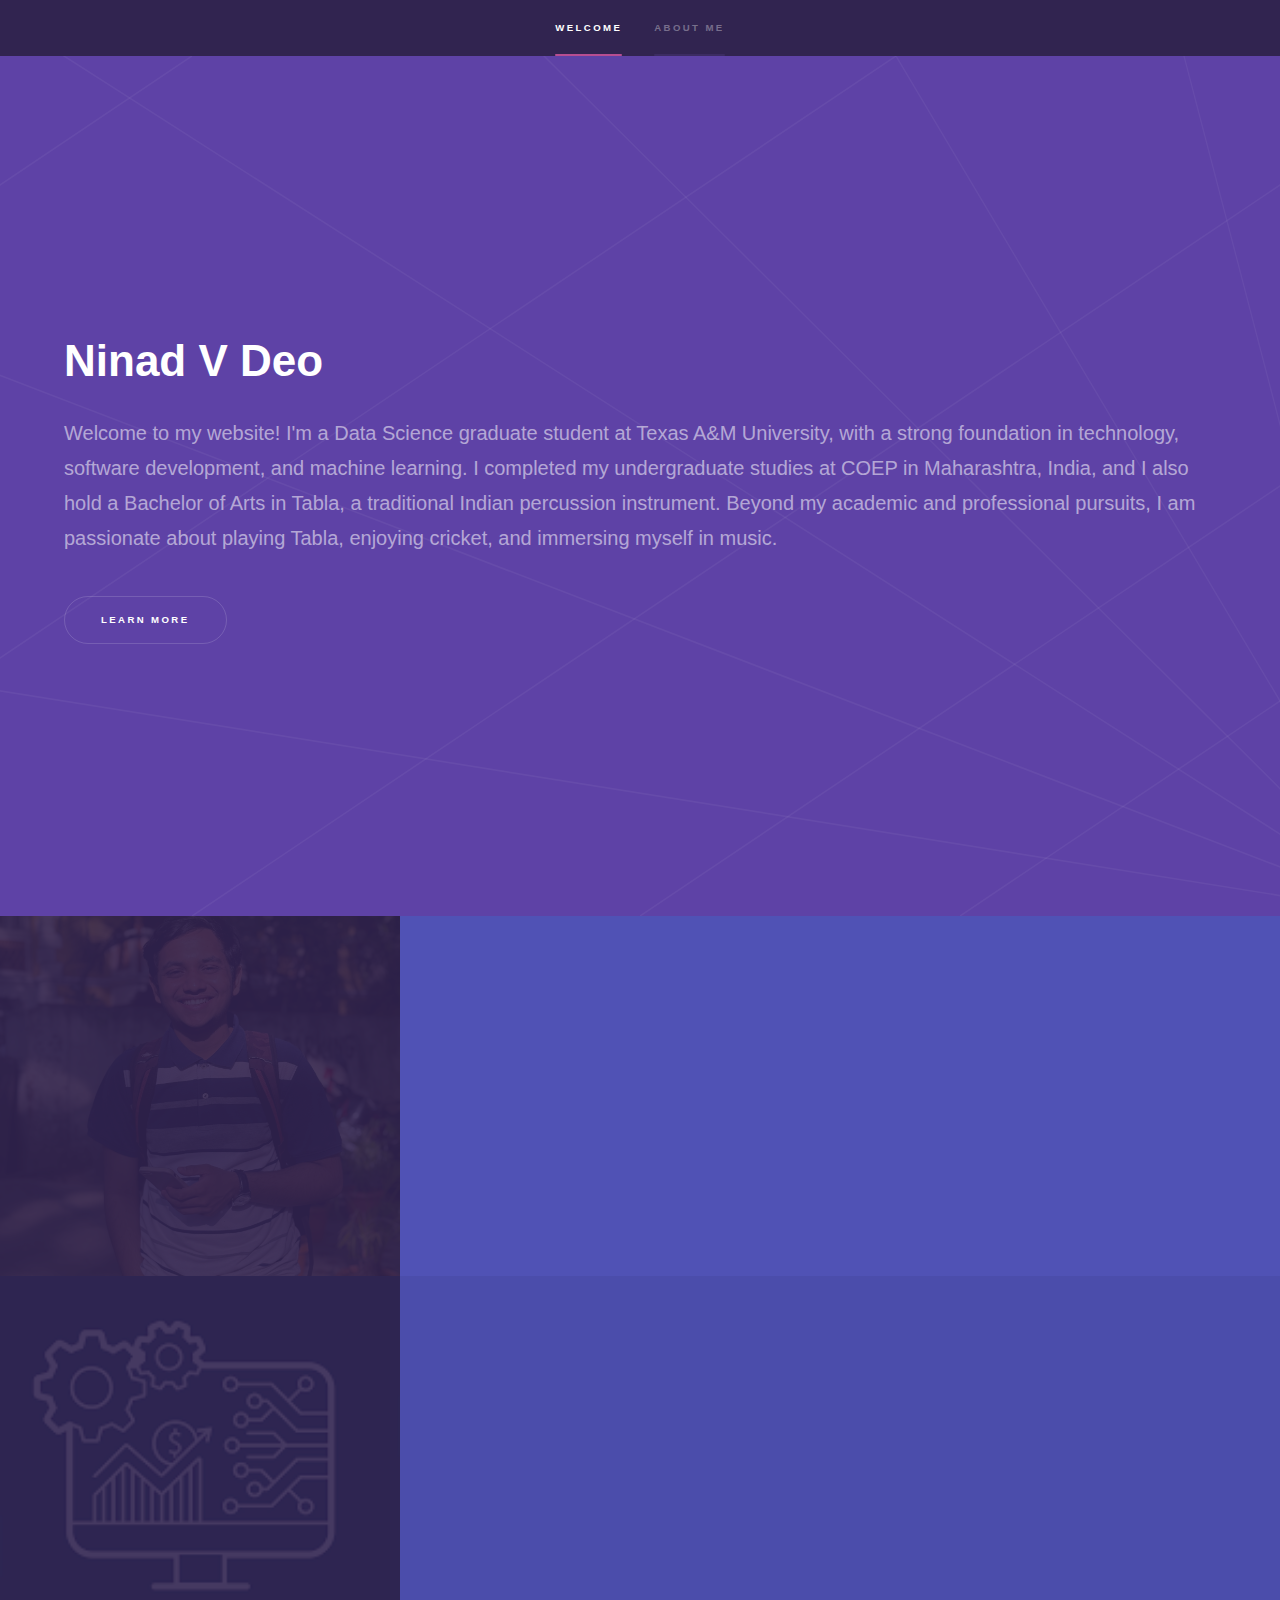
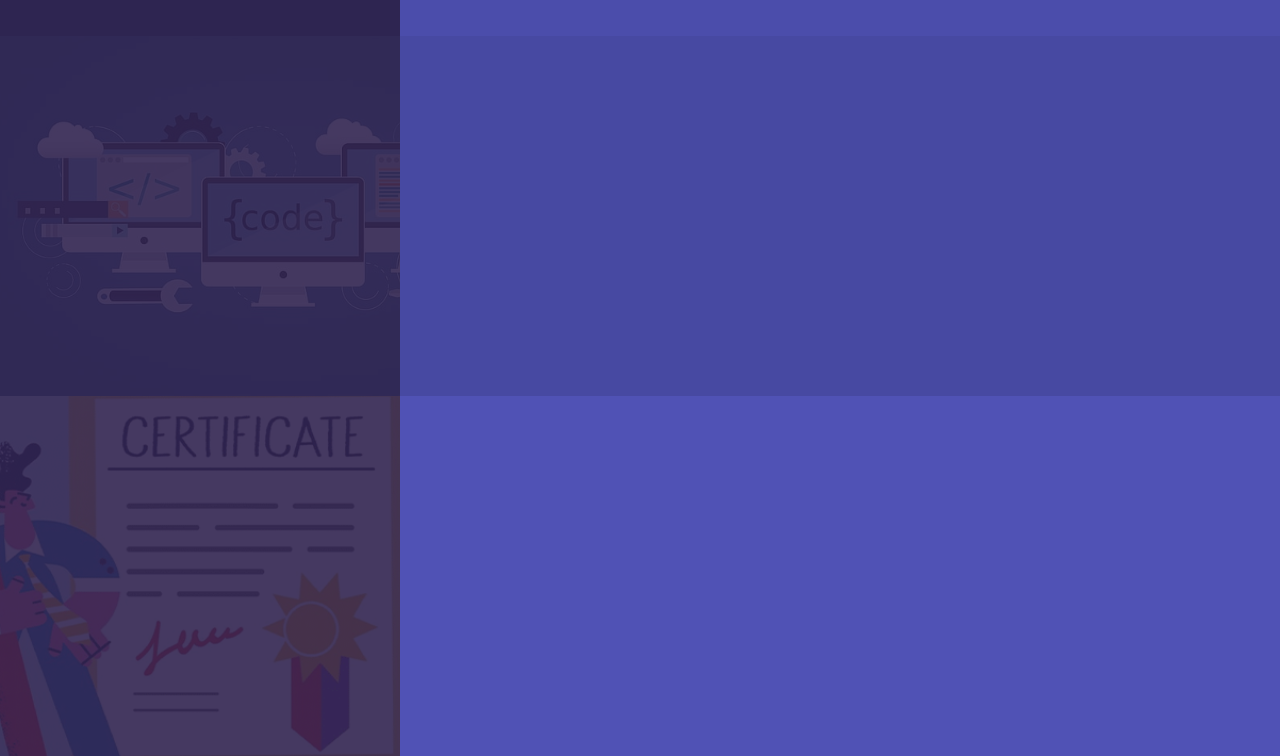
==== index.html @ efd8ceeb "Website Hosting" ====
<!DOCTYPE HTML>
<!--
	Hyperspace by HTML5 UP
	html5up.net | @ajlkn
	Free for personal and commercial use under the CCA 3.0 license (html5up.net/license)
-->
<html>
	<head>
		<title>Ninad Vighnahari Deo</title>
		<meta charset="utf-8" />
		<meta name="viewport" content="width=device-width, initial-scale=1, user-scalable=no" />
		<link rel="stylesheet" href="assets/css/main.css" />
		<noscript><link rel="stylesheet" href="assets/css/noscript.css" /></noscript>
	</head>
	<body class="is-preload">

		<!-- Sidebar -->
			<section id="sidebar">
				<div class="inner">
					<nav>
						<ul>
							<li><a href="#intro">Welcome</a></li>
							<li><a href="#one">About Me</a></li>
						</ul>
					</nav>
				</div>
			</section>

		<!-- Wrapper -->
			<div id="wrapper">

				<!-- Intro -->
					<section id="intro" class="wrapper style1 fullscreen fade-up">
						<div class="inner">
							<h1>Ninad V Deo</h1>
							<p>Welcome to my website! I'm a Data Science graduate student at Texas A&M University, with a strong foundation in technology, software development, and machine learning. I completed my undergraduate studies at COEP in Maharashtra, India, and I also hold a Bachelor of Arts in Tabla, a traditional Indian percussion instrument. Beyond my academic and professional pursuits, I am passionate about playing Tabla, enjoying cricket, and immersing myself in music.</p>
							<ul class="actions">
								<li><a href="#one" class="button scrolly">Learn more</a></li>
							</ul>
						</div>
					</section>

				<!-- One -->
					<section id="one" class="wrapper style2 spotlights">
						<section>
							<a href="#" class="image"><img src="images/Personal_Image.jpg" alt="" data-position="center center" /></a>
							<div class="content">
								<div class="inner">
									<h2>About Me</h2>
									<p>Hit the Learn More Button to find out more about me.</p>
									<ul class="actions">
										<li><a href="personalInfo.html" class="button">Learn more</a></li>
									</ul>
								</div>
							</div>
						</section>
						<section>
							<a href="#" class="image"><img src="images/images.png" alt="" data-position="top center" /></a>
							<div class="content">
								<div class="inner">
									<h2>Projects</h2>
									<p>Tap the Learn More about my Projects</p>
									<ul class="actions">
										<li><a href="Projects.html" class="button">Learn more</a></li>
									</ul>
								</div>
							</div>
						</section>
						<section>
							<a href="#" class="image"><img src="images/cse-mini-projects.jpg" alt="" data-position="25% 25%"/></a>
							<div class="content">
								<div class="inner">
									<h2>Publications</h2>
									<p>I have publications in the field of Deep Learning and Machine Learning.Tap the Learn More to view.</p>
									<ul class="actions">
										<li><a href="Publications.html" class="button">Learn more</a></li>
									</ul>
								</div>
							</div>
						</section>
						<section>
							<a href="#" class="image"><img src="images/Certificate.png" alt="" data-position="25% 25%"/></a>
							<div class="content">
								<div class="inner">
									<h2>Certifications</h2>
									<p>Tap the Learn More to have a look at My Certifications</p>
									<ul class="actions">
										<li><a href="Certifications.html" class="button">Learn more</a></li>
									</ul>
								</div>
							</div>
						</section>
					</section>

<!-- 				
					<section id="two" class="wrapper style3 fade-up">
						<div class="inner">
							<h2>What we do</h2>
							<p>Phasellus convallis elit id ullamcorper pulvinar. Duis aliquam turpis mauris, eu ultricies erat malesuada quis. Aliquam dapibus, lacus eget hendrerit bibendum, urna est aliquam sem, sit amet imperdiet est velit quis lorem.</p>
							<div class="features">
								<section>
									<span class="icon solid major fa-code"></span>
									<h3>Lorem ipsum amet</h3>
									<p>Phasellus convallis elit id ullam corper amet et pulvinar. Duis aliquam turpis mauris, sed ultricies erat dapibus.</p>
								</section>
								<section>
									<span class="icon solid major fa-lock"></span>
									<h3>Aliquam sed nullam</h3>
									<p>Phasellus convallis elit id ullam corper amet et pulvinar. Duis aliquam turpis mauris, sed ultricies erat dapibus.</p>
								</section>
								<section>
									<span class="icon solid major fa-cog"></span>
									<h3>Sed erat ullam corper</h3>
									<p>Phasellus convallis elit id ullam corper amet et pulvinar. Duis aliquam turpis mauris, sed ultricies erat dapibus.</p>
								</section>
								<section>
									<span class="icon solid major fa-desktop"></span>
									<h3>Veroeros quis lorem</h3>
									<p>Phasellus convallis elit id ullam corper amet et pulvinar. Duis aliquam turpis mauris, sed ultricies erat dapibus.</p>
								</section>
								<section>
									<span class="icon solid major fa-link"></span>
									<h3>Urna quis bibendum</h3>
									<p>Phasellus convallis elit id ullam corper amet et pulvinar. Duis aliquam turpis mauris, sed ultricies erat dapibus.</p>
								</section>
								<section>
									<span class="icon major fa-gem"></span>
									<h3>Aliquam urna dapibus</h3>
									<p>Phasellus convallis elit id ullam corper amet et pulvinar. Duis aliquam turpis mauris, sed ultricies erat dapibus.</p>
								</section>
							</div>
							<ul class="actions">
								<li><a href="generic.html" class="button">Learn more</a></li>
							</ul>
						</div>
					</section>

				
					<section id="three" class="wrapper style1 fade-up">
						<div class="inner">
							<h2>Get in touch</h2>
							<p>Phasellus convallis elit id ullamcorper pulvinar. Duis aliquam turpis mauris, eu ultricies erat malesuada quis. Aliquam dapibus, lacus eget hendrerit bibendum, urna est aliquam sem, sit amet imperdiet est velit quis lorem.</p>
							<div class="split style1">
								<section>
									<form method="post" action="#">
										<div class="fields">
											<div class="field half">
												<label for="name">Name</label>
												<input type="text" name="name" id="name" />
											</div>
											<div class="field half">
												<label for="email">Email</label>
												<input type="text" name="email" id="email" />
											</div>
											<div class="field">
												<label for="message">Message</label>
												<textarea name="message" id="message" rows="5"></textarea>
											</div>
										</div>
										<ul class="actions">
											<li><a href="" class="button submit">Send Message</a></li>
										</ul>
									</form>
								</section>
								<section>
									<ul class="contact">
										<li>
											<h3>Address</h3>
											<span>12345 Somewhere Road #654<br />
											Nashville, TN 00000-0000<br />
											USA</span>
										</li>
										<li>
											<h3>Email</h3>
											<a href="#">user@untitled.tld</a>
										</li>
										<li>
											<h3>Phone</h3>
											<span>(000) 000-0000</span>
										</li>
										<li>
											<h3>Social</h3>
											<ul class="icons">
												<li><a href="#" class="icon brands fa-twitter"><span class="label">Twitter</span></a></li>
												<li><a href="#" class="icon brands fa-facebook-f"><span class="label">Facebook</span></a></li>
												<li><a href="#" class="icon brands fa-github"><span class="label">GitHub</span></a></li>
												<li><a href="#" class="icon brands fa-instagram"><span class="label">Instagram</span></a></li>
												<li><a href="#" class="icon brands fa-linkedin-in"><span class="label">LinkedIn</span></a></li>
											</ul>
										</li>
									</ul>
								</section>
							</div>
						</div>
					</section>

			</div>

		
			<footer id="footer" class="wrapper style1-alt">
				<div class="inner">
					<ul class="menu">
						<li>&copy; Untitled. All rights reserved.</li><li>Design: <a href="http://html5up.net">HTML5 UP</a></li>
					</ul>
				</div>
			</footer>

		-->
			<script src="assets/js/jquery.min.js"></script>
			<script src="assets/js/jquery.scrollex.min.js"></script>
			<script src="assets/js/jquery.scrolly.min.js"></script>
			<script src="assets/js/browser.min.js"></script>
			<script src="assets/js/breakpoints.min.js"></script>
			<script src="assets/js/util.js"></script>
			<script src="assets/js/main.js"></script> 

	</body>
</html>
---- assets/css/main.css ----
@import url(fontawesome-all.min.css);

/*
	Hyperspace by HTML5 UP
	html5up.net | @ajlkn
	Free for personal and commercial use under the CCA 3.0 license (html5up.net/license)
*/

html, body, div, span, applet, object,
iframe, h1, h2, h3, h4, h5, h6, p, blockquote,
pre, a, abbr, acronym, address, big, cite,
code, del, dfn, em, img, ins, kbd, q, s, samp,
small, strike, strong, sub, sup, tt, var, b,
u, i, center, dl, dt, dd, ol, ul, li, fieldset,
form, label, legend, table, caption, tbody,
tfoot, thead, tr, th, td, article, aside,
canvas, details, embed, figure, figcaption,
footer, header, hgroup, menu, nav, output, ruby,
section, summary, time, mark, audio, video {
	margin: 0;
	padding: 0;
	border: 0;
	font-size: 100%;
	font: inherit;
	vertical-align: baseline;}

article, aside, details, figcaption, figure,
footer, header, hgroup, menu, nav, section {
	display: block;}

body {
	line-height: 1;
}

ol, ul {
	list-style: none;
}

blockquote, q {
	quotes: none;
}

	blockquote:before, blockquote:after, q:before, q:after {
		content: '';
		content: none;
	}

table {
	border-collapse: collapse;
	border-spacing: 0;
}

body {
	-webkit-text-size-adjust: none;
}

mark {
	background-color: transparent;
	color: inherit;
}

input::-moz-focus-inner {
	border: 0;
	padding: 0;
}

input, select, textarea {
	-moz-appearance: none;
	-webkit-appearance: none;
	-ms-appearance: none;
	appearance: none;
}

/* Basic */

	@-ms-viewport {
		width: device-width;
	}

	body {
		-ms-overflow-style: scrollbar;
	}

	@media screen and (max-width: 480px) {

		html, body {
			min-width: 320px;
		}

	}

	html {
		box-sizing: border-box;
	}

	*, *:before, *:after {
		box-sizing: inherit;
	}

	body {
		background: #312450;
	}

		body.is-preload *, body.is-preload *:before, body.is-preload *:after {
			-moz-animation: none !important;
			-webkit-animation: none !important;
			-ms-animation: none !important;
			animation: none !important;
			-moz-transition: none !important;
			-webkit-transition: none !important;
			-ms-transition: none !important;
			transition: none !important;
		}

/* Type */

	body, input, select, textarea {
		color: rgba(255, 255, 255, 0.55);
		font-family: Arial, Helvetica, sans-serif;
		font-size: 16.5pt;
		font-weight: normal;
		line-height: 1.75;
	}

		@media screen and (max-width: 1680px) {

			body, input, select, textarea {
				font-size: 13pt;
			}

		}

		@media screen and (max-width: 1280px) {

			body, input, select, textarea {
				font-size: 12pt;
			}

		}

		@media screen and (max-width: 360px) {

			body, input, select, textarea {
				font-size: 11pt;
			}

		}

	a {
		-moz-transition: color 0.2s ease, border-bottom-color 0.2s ease;
		-webkit-transition: color 0.2s ease, border-bottom-color 0.2s ease;
		-ms-transition: color 0.2s ease, border-bottom-color 0.2s ease;
		transition: color 0.2s ease, border-bottom-color 0.2s ease;
		border-bottom: dotted 1px rgba(255, 255, 255, 0.35);
		color: inherit;
		text-decoration: none;
	}

		a:hover {
			border-bottom-color: transparent;
			color: #ffffff;
		}

	strong, b {
		color: #ffffff;
		font-weight: bold;
	}

	em, i {
		font-style: italic;
	}

	p {
		margin: 0 0 2em 0;
	}

	h1, h2, h3, h4, h5, h6 {
		color: #ffffff;
		font-weight: bold;
		line-height: 1.5;
		margin: 0 0 0.5em 0;
	}

		h1 a, h2 a, h3 a, h4 a, h5 a, h6 a {
			color: inherit;
			text-decoration: none;
		}

	h1 {
		font-size: 2.75em;
	}

		h1.major {
			margin: 0 0 1.3em 0;
			position: relative;
			padding-bottom: 0.35em;
		}

			h1.major:after {
				background-image: -moz-linear-gradient(to right, #5e42a6, #b74e91);
				background-image: -webkit-linear-gradient(to right, #5e42a6, #b74e91);
				background-image: -ms-linear-gradient(to right, #5e42a6, #b74e91);
				background-image: linear-gradient(to right, #5e42a6, #b74e91);
				-moz-transition: max-width 0.2s ease;
				-webkit-transition: max-width 0.2s ease;
				-ms-transition: max-width 0.2s ease;
				transition: max-width 0.2s ease;
				border-radius: 0.2em;
				bottom: 0;
				content: '';
				height: 0.05em;
				position: absolute;
				right: 0;
				width: 100%;
			}

	h2 {
		font-size: 1.75em;
	}

	h3 {
		font-size: 1.1em;
	}

	h4 {
		font-size: 1em;
	}

	h5 {
		font-size: 0.8em;
	}

	h6 {
		font-size: 0.6em;
	}

	@media screen and (max-width: 736px) {

		h1 {
			font-size: 2em;
		}

		h2 {
			font-size: 1.25em;
		}

		h3 {
			font-size: 1em;
		}

		h4 {
			font-size: 0.8em;
		}

		h5 {
			font-size: 0.6em;
		}

		h6 {
			font-size: 0.6em;
		}

	}

	sub {
		font-size: 0.8em;
		position: relative;
		top: 0.5em;
	}

	sup {
		font-size: 0.8em;
		position: relative;
		top: -0.5em;
	}

	blockquote {
		border-left: solid 4px rgba(255, 255, 255, 0.15);
		font-style: italic;
		margin: 0 0 2em 0;
		padding: 0.5em 0 0.5em 2em;
	}

	code {
		background: rgba(255, 255, 255, 0.05);
		border-radius: 0.25em;
		border: solid 1px rgba(255, 255, 255, 0.15);
		font-family: "Courier New", monospace;
		font-size: 0.9em;
		margin: 0 0.25em;
		padding: 0.25em 0.65em;
	}

	pre {
		-webkit-overflow-scrolling: touch;
		font-family: "Courier New", monospace;
		font-size: 0.9em;
		margin: 0 0 2em 0;
	}

		pre code {
			display: block;
			line-height: 1.75em;
			padding: 1em 1.5em;
			overflow-x: auto;
		}

	hr {
		border: 0;
		border-bottom: solid 1px rgba(255, 255, 255, 0.15);
		margin: 2em 0;
	}

		hr.major {
			margin: 3em 0;
		}

	.align-left {
		text-align: left;
	}

	.align-center {
		text-align: center;
	}

	.align-right {
		text-align: right;
	}

/* Row */

	.row {
		display: flex;
		flex-wrap: wrap;
		box-sizing: border-box;
		align-items: stretch;
	}

		.row > * {
			box-sizing: border-box;
		}

		.row.gtr-uniform > * > :last-child {
			margin-bottom: 0;
		}

		.row.aln-left {
			justify-content: flex-start;
		}

		.row.aln-center {
			justify-content: center;
		}

		.row.aln-right {
			justify-content: flex-end;
		}

		.row.aln-top {
			align-items: flex-start;
		}

		.row.aln-middle {
			align-items: center;
		}

		.row.aln-bottom {
			align-items: flex-end;
		}

		.row > .imp {
			order: -1;
		}

		.row > .col-1 {
			width: 8.33333%;
		}

		.row > .off-1 {
			margin-left: 8.33333%;
		}

		.row > .col-2 {
			width: 16.66667%;
		}

		.row > .off-2 {
			margin-left: 16.66667%;
		}

		.row > .col-3 {
			width: 25%;
		}

		.row > .off-3 {
			margin-left: 25%;
		}

		.row > .col-4 {
			width: 33.33333%;
		}

		.row > .off-4 {
			margin-left: 33.33333%;
		}

		.row > .col-5 {
			width: 41.66667%;
		}

		.row > .off-5 {
			margin-left: 41.66667%;
		}

		.row > .col-6 {
			width: 50%;
		}

		.row > .off-6 {
			margin-left: 50%;
		}

		.row > .col-7 {
			width: 58.33333%;
		}

		.row > .off-7 {
			margin-left: 58.33333%;
		}

		.row > .col-8 {
			width: 66.66667%;
		}

		.row > .off-8 {
			margin-left: 66.66667%;
		}

		.row > .col-9 {
			width: 75%;
		}

		.row > .off-9 {
			margin-left: 75%;
		}

		.row > .col-10 {
			width: 83.33333%;
		}

		.row > .off-10 {
			margin-left: 83.33333%;
		}

		.row > .col-11 {
			width: 91.66667%;
		}

		.row > .off-11 {
			margin-left: 91.66667%;
		}

		.row > .col-12 {
			width: 100%;
		}

		.row > .off-12 {
			margin-left: 100%;
		}

		.row.gtr-0 {
			margin-top: 0;
			margin-left: 0em;
		}

			.row.gtr-0 > * {
				padding: 0 0 0 0em;
			}

			.row.gtr-0.gtr-uniform {
				margin-top: 0em;
			}

				.row.gtr-0.gtr-uniform > * {
					padding-top: 0em;
				}

		.row.gtr-25 {
			margin-top: 0;
			margin-left: -0.375em;
		}

			.row.gtr-25 > * {
				padding: 0 0 0 0.375em;
			}

			.row.gtr-25.gtr-uniform {
				margin-top: -0.375em;
			}

				.row.gtr-25.gtr-uniform > * {
					padding-top: 0.375em;
				}

		.row.gtr-50 {
			margin-top: 0;
			margin-left: -0.75em;
		}

			.row.gtr-50 > * {
				padding: 0 0 0 0.75em;
			}

			.row.gtr-50.gtr-uniform {
				margin-top: -0.75em;
			}

				.row.gtr-50.gtr-uniform > * {
					padding-top: 0.75em;
				}

		.row {
			margin-top: 0;
			margin-left: -1.5em;
		}

			.row > * {
				padding: 0 0 0 1.5em;
			}

			.row.gtr-uniform {
				margin-top: -1.5em;
			}

				.row.gtr-uniform > * {
					padding-top: 1.5em;
				}

		.row.gtr-150 {
			margin-top: 0;
			margin-left: -2.25em;
		}

			.row.gtr-150 > * {
				padding: 0 0 0 2.25em;
			}

			.row.gtr-150.gtr-uniform {
				margin-top: -2.25em;
			}

				.row.gtr-150.gtr-uniform > * {
					padding-top: 2.25em;
				}

		.row.gtr-200 {
			margin-top: 0;
			margin-left: -3em;
		}

			.row.gtr-200 > * {
				padding: 0 0 0 3em;
			}

			.row.gtr-200.gtr-uniform {
				margin-top: -3em;
			}

				.row.gtr-200.gtr-uniform > * {
					padding-top: 3em;
				}

		@media screen and (max-width: 1680px) {

			.row {
				display: flex;
				flex-wrap: wrap;
				box-sizing: border-box;
				align-items: stretch;
			}

				.row > * {
					box-sizing: border-box;
				}

				.row.gtr-uniform > * > :last-child {
					margin-bottom: 0;
				}

				.row.aln-left {
					justify-content: flex-start;
				}

				.row.aln-center {
					justify-content: center;
				}

				.row.aln-right {
					justify-content: flex-end;
				}

				.row.aln-top {
					align-items: flex-start;
				}

				.row.aln-middle {
					align-items: center;
				}

				.row.aln-bottom {
					align-items: flex-end;
				}

				.row > .imp-xlarge {
					order: -1;
				}

				.row > .col-1-xlarge {
					width: 8.33333%;
				}

				.row > .off-1-xlarge {
					margin-left: 8.33333%;
				}

				.row > .col-2-xlarge {
					width: 16.66667%;
				}

				.row > .off-2-xlarge {
					margin-left: 16.66667%;
				}

				.row > .col-3-xlarge {
					width: 25%;
				}

				.row > .off-3-xlarge {
					margin-left: 25%;
				}

				.row > .col-4-xlarge {
					width: 33.33333%;
				}

				.row > .off-4-xlarge {
					margin-left: 33.33333%;
				}

				.row > .col-5-xlarge {
					width: 41.66667%;
				}

				.row > .off-5-xlarge {
					margin-left: 41.66667%;
				}

				.row > .col-6-xlarge {
					width: 50%;
				}

				.row > .off-6-xlarge {
					margin-left: 50%;
				}

				.row > .col-7-xlarge {
					width: 58.33333%;
				}

				.row > .off-7-xlarge {
					margin-left: 58.33333%;
				}

				.row > .col-8-xlarge {
					width: 66.66667%;
				}

				.row > .off-8-xlarge {
					margin-left: 66.66667%;
				}

				.row > .col-9-xlarge {
					width: 75%;
				}

				.row > .off-9-xlarge {
					margin-left: 75%;
				}

				.row > .col-10-xlarge {
					width: 83.33333%;
				}

				.row > .off-10-xlarge {
					margin-left: 83.33333%;
				}

				.row > .col-11-xlarge {
					width: 91.66667%;
				}

				.row > .off-11-xlarge {
					margin-left: 91.66667%;
				}

				.row > .col-12-xlarge {
					width: 100%;
				}

				.row > .off-12-xlarge {
					margin-left: 100%;
				}

				.row.gtr-0 {
					margin-top: 0;
					margin-left: 0em;
				}

					.row.gtr-0 > * {
						padding: 0 0 0 0em;
					}

					.row.gtr-0.gtr-uniform {
						margin-top: 0em;
					}

						.row.gtr-0.gtr-uniform > * {
							padding-top: 0em;
						}

				.row.gtr-25 {
					margin-top: 0;
					margin-left: -0.375em;
				}

					.row.gtr-25 > * {
						padding: 0 0 0 0.375em;
					}

					.row.gtr-25.gtr-uniform {
						margin-top: -0.375em;
					}

						.row.gtr-25.gtr-uniform > * {
							padding-top: 0.375em;
						}

				.row.gtr-50 {
					margin-top: 0;
					margin-left: -0.75em;
				}

					.row.gtr-50 > * {
						padding: 0 0 0 0.75em;
					}

					.row.gtr-50.gtr-uniform {
						margin-top: -0.75em;
					}

						.row.gtr-50.gtr-uniform > * {
							padding-top: 0.75em;
						}

				.row {
					margin-top: 0;
					margin-left: -1.5em;
				}

					.row > * {
						padding: 0 0 0 1.5em;
					}

					.row.gtr-uniform {
						margin-top: -1.5em;
					}

						.row.gtr-uniform > * {
							padding-top: 1.5em;
						}

				.row.gtr-150 {
					margin-top: 0;
					margin-left: -2.25em;
				}

					.row.gtr-150 > * {
						padding: 0 0 0 2.25em;
					}

					.row.gtr-150.gtr-uniform {
						margin-top: -2.25em;
					}

						.row.gtr-150.gtr-uniform > * {
							padding-top: 2.25em;
						}

				.row.gtr-200 {
					margin-top: 0;
					margin-left: -3em;
				}

					.row.gtr-200 > * {
						padding: 0 0 0 3em;
					}

					.row.gtr-200.gtr-uniform {
						margin-top: -3em;
					}

						.row.gtr-200.gtr-uniform > * {
							padding-top: 3em;
						}

		}

		@media screen and (max-width: 1280px) {

			.row {
				display: flex;
				flex-wrap: wrap;
				box-sizing: border-box;
				align-items: stretch;
			}

				.row > * {
					box-sizing: border-box;
				}

				.row.gtr-uniform > * > :last-child {
					margin-bottom: 0;
				}

				.row.aln-left {
					justify-content: flex-start;
				}

				.row.aln-center {
					justify-content: center;
				}

				.row.aln-right {
					justify-content: flex-end;
				}

				.row.aln-top {
					align-items: flex-start;
				}

				.row.aln-middle {
					align-items: center;
				}

				.row.aln-bottom {
					align-items: flex-end;
				}

				.row > .imp-large {
					order: -1;
				}

				.row > .col-1-large {
					width: 8.33333%;
				}

				.row > .off-1-large {
					margin-left: 8.33333%;
				}

				.row > .col-2-large {
					width: 16.66667%;
				}

				.row > .off-2-large {
					margin-left: 16.66667%;
				}

				.row > .col-3-large {
					width: 25%;
				}

				.row > .off-3-large {
					margin-left: 25%;
				}

				.row > .col-4-large {
					width: 33.33333%;
				}

				.row > .off-4-large {
					margin-left: 33.33333%;
				}

				.row > .col-5-large {
					width: 41.66667%;
				}

				.row > .off-5-large {
					margin-left: 41.66667%;
				}

				.row > .col-6-large {
					width: 50%;
				}

				.row > .off-6-large {
					margin-left: 50%;
				}

				.row > .col-7-large {
					width: 58.33333%;
				}

				.row > .off-7-large {
					margin-left: 58.33333%;
				}

				.row > .col-8-large {
					width: 66.66667%;
				}

				.row > .off-8-large {
					margin-left: 66.66667%;
				}

				.row > .col-9-large {
					width: 75%;
				}

				.row > .off-9-large {
					margin-left: 75%;
				}

				.row > .col-10-large {
					width: 83.33333%;
				}

				.row > .off-10-large {
					margin-left: 83.33333%;
				}

				.row > .col-11-large {
					width: 91.66667%;
				}

				.row > .off-11-large {
					margin-left: 91.66667%;
				}

				.row > .col-12-large {
					width: 100%;
				}

				.row > .off-12-large {
					margin-left: 100%;
				}

				.row.gtr-0 {
					margin-top: 0;
					margin-left: 0em;
				}

					.row.gtr-0 > * {
						padding: 0 0 0 0em;
					}

					.row.gtr-0.gtr-uniform {
						margin-top: 0em;
					}

						.row.gtr-0.gtr-uniform > * {
							padding-top: 0em;
						}

				.row.gtr-25 {
					margin-top: 0;
					margin-left: -0.375em;
				}

					.row.gtr-25 > * {
						padding: 0 0 0 0.375em;
					}

					.row.gtr-25.gtr-uniform {
						margin-top: -0.375em;
					}

						.row.gtr-25.gtr-uniform > * {
							padding-top: 0.375em;
						}

				.row.gtr-50 {
					margin-top: 0;
					margin-left: -0.75em;
				}

					.row.gtr-50 > * {
						padding: 0 0 0 0.75em;
					}

					.row.gtr-50.gtr-uniform {
						margin-top: -0.75em;
					}

						.row.gtr-50.gtr-uniform > * {
							padding-top: 0.75em;
						}

				.row {
					margin-top: 0;
					margin-left: -1.5em;
				}

					.row > * {
						padding: 0 0 0 1.5em;
					}

					.row.gtr-uniform {
						margin-top: -1.5em;
					}

						.row.gtr-uniform > * {
							padding-top: 1.5em;
						}

				.row.gtr-150 {
					margin-top: 0;
					margin-left: -2.25em;
				}

					.row.gtr-150 > * {
						padding: 0 0 0 2.25em;
					}

					.row.gtr-150.gtr-uniform {
						margin-top: -2.25em;
					}

						.row.gtr-150.gtr-uniform > * {
							padding-top: 2.25em;
						}

				.row.gtr-200 {
					margin-top: 0;
					margin-left: -3em;
				}

					.row.gtr-200 > * {
						padding: 0 0 0 3em;
					}

					.row.gtr-200.gtr-uniform {
						margin-top: -3em;
					}

						.row.gtr-200.gtr-uniform > * {
							padding-top: 3em;
						}

		}

		@media screen and (max-width: 980px) {

			.row {
				display: flex;
				flex-wrap: wrap;
				box-sizing: border-box;
				align-items: stretch;
			}

				.row > * {
					box-sizing: border-box;
				}

				.row.gtr-uniform > * > :last-child {
					margin-bottom: 0;
				}

				.row.aln-left {
					justify-content: flex-start;
				}

				.row.aln-center {
					justify-content: center;
				}

				.row.aln-right {
					justify-content: flex-end;
				}

				.row.aln-top {
					align-items: flex-start;
				}

				.row.aln-middle {
					align-items: center;
				}

				.row.aln-bottom {
					align-items: flex-end;
				}

				.row > .imp-medium {
					order: -1;
				}

				.row > .col-1-medium {
					width: 8.33333%;
				}

				.row > .off-1-medium {
					margin-left: 8.33333%;
				}

				.row > .col-2-medium {
					width: 16.66667%;
				}

				.row > .off-2-medium {
					margin-left: 16.66667%;
				}

				.row > .col-3-medium {
					width: 25%;
				}

				.row > .off-3-medium {
					margin-left: 25%;
				}

				.row > .col-4-medium {
					width: 33.33333%;
				}

				.row > .off-4-medium {
					margin-left: 33.33333%;
				}

				.row > .col-5-medium {
					width: 41.66667%;
				}

				.row > .off-5-medium {
					margin-left: 41.66667%;
				}

				.row > .col-6-medium {
					width: 50%;
				}

				.row > .off-6-medium {
					margin-left: 50%;
				}

				.row > .col-7-medium {
					width: 58.33333%;
				}

				.row > .off-7-medium {
					margin-left: 58.33333%;
				}

				.row > .col-8-medium {
					width: 66.66667%;
				}

				.row > .off-8-medium {
					margin-left: 66.66667%;
				}

				.row > .col-9-medium {
					width: 75%;
				}

				.row > .off-9-medium {
					margin-left: 75%;
				}

				.row > .col-10-medium {
					width: 83.33333%;
				}

				.row > .off-10-medium {
					margin-left: 83.33333%;
				}

				.row > .col-11-medium {
					width: 91.66667%;
				}

				.row > .off-11-medium {
					margin-left: 91.66667%;
				}

				.row > .col-12-medium {
					width: 100%;
				}

				.row > .off-12-medium {
					margin-left: 100%;
				}

				.row.gtr-0 {
					margin-top: 0;
					margin-left: 0em;
				}

					.row.gtr-0 > * {
						padding: 0 0 0 0em;
					}

					.row.gtr-0.gtr-uniform {
						margin-top: 0em;
					}

						.row.gtr-0.gtr-uniform > * {
							padding-top: 0em;
						}

				.row.gtr-25 {
					margin-top: 0;
					margin-left: -0.375em;
				}

					.row.gtr-25 > * {
						padding: 0 0 0 0.375em;
					}

					.row.gtr-25.gtr-uniform {
						margin-top: -0.375em;
					}

						.row.gtr-25.gtr-uniform > * {
							padding-top: 0.375em;
						}

				.row.gtr-50 {
					margin-top: 0;
					margin-left: -0.75em;
				}

					.row.gtr-50 > * {
						padding: 0 0 0 0.75em;
					}

					.row.gtr-50.gtr-uniform {
						margin-top: -0.75em;
					}

						.row.gtr-50.gtr-uniform > * {
							padding-top: 0.75em;
						}

				.row {
					margin-top: 0;
					margin-left: -1.5em;
				}

					.row > * {
						padding: 0 0 0 1.5em;
					}

					.row.gtr-uniform {
						margin-top: -1.5em;
					}

						.row.gtr-uniform > * {
							padding-top: 1.5em;
						}

				.row.gtr-150 {
					margin-top: 0;
					margin-left: -2.25em;
				}

					.row.gtr-150 > * {
						padding: 0 0 0 2.25em;
					}

					.row.gtr-150.gtr-uniform {
						margin-top: -2.25em;
					}

						.row.gtr-150.gtr-uniform > * {
							padding-top: 2.25em;
						}

				.row.gtr-200 {
					margin-top: 0;
					margin-left: -3em;
				}

					.row.gtr-200 > * {
						padding: 0 0 0 3em;
					}

					.row.gtr-200.gtr-uniform {
						margin-top: -3em;
					}

						.row.gtr-200.gtr-uniform > * {
							padding-top: 3em;
						}

		}

		@media screen and (max-width: 736px) {

			.row {
				display: flex;
				flex-wrap: wrap;
				box-sizing: border-box;
				align-items: stretch;
			}

				.row > * {
					box-sizing: border-box;
				}

				.row.gtr-uniform > * > :last-child {
					margin-bottom: 0;
				}

				.row.aln-left {
					justify-content: flex-start;
				}

				.row.aln-center {
					justify-content: center;
				}

				.row.aln-right {
					justify-content: flex-end;
				}

				.row.aln-top {
					align-items: flex-start;
				}

				.row.aln-middle {
					align-items: center;
				}

				.row.aln-bottom {
					align-items: flex-end;
				}

				.row > .imp-small {
					order: -1;
				}

				.row > .col-1-small {
					width: 8.33333%;
				}

				.row > .off-1-small {
					margin-left: 8.33333%;
				}

				.row > .col-2-small {
					width: 16.66667%;
				}

				.row > .off-2-small {
					margin-left: 16.66667%;
				}

				.row > .col-3-small {
					width: 25%;
				}

				.row > .off-3-small {
					margin-left: 25%;
				}

				.row > .col-4-small {
					width: 33.33333%;
				}

				.row > .off-4-small {
					margin-left: 33.33333%;
				}

				.row > .col-5-small {
					width: 41.66667%;
				}

				.row > .off-5-small {
					margin-left: 41.66667%;
				}

				.row > .col-6-small {
					width: 50%;
				}

				.row > .off-6-small {
					margin-left: 50%;
				}

				.row > .col-7-small {
					width: 58.33333%;
				}

				.row > .off-7-small {
					margin-left: 58.33333%;
				}

				.row > .col-8-small {
					width: 66.66667%;
				}

				.row > .off-8-small {
					margin-left: 66.66667%;
				}

				.row > .col-9-small {
					width: 75%;
				}

				.row > .off-9-small {
					margin-left: 75%;
				}

				.row > .col-10-small {
					width: 83.33333%;
				}

				.row > .off-10-small {
					margin-left: 83.33333%;
				}

				.row > .col-11-small {
					width: 91.66667%;
				}

				.row > .off-11-small {
					margin-left: 91.66667%;
				}

				.row > .col-12-small {
					width: 100%;
				}

				.row > .off-12-small {
					margin-left: 100%;
				}

				.row.gtr-0 {
					margin-top: 0;
					margin-left: 0em;
				}

					.row.gtr-0 > * {
						padding: 0 0 0 0em;
					}

					.row.gtr-0.gtr-uniform {
						margin-top: 0em;
					}

						.row.gtr-0.gtr-uniform > * {
							padding-top: 0em;
						}

				.row.gtr-25 {
					margin-top: 0;
					margin-left: -0.375em;
				}

					.row.gtr-25 > * {
						padding: 0 0 0 0.375em;
					}

					.row.gtr-25.gtr-uniform {
						margin-top: -0.375em;
					}

						.row.gtr-25.gtr-uniform > * {
							padding-top: 0.375em;
						}

				.row.gtr-50 {
					margin-top: 0;
					margin-left: -0.75em;
				}

					.row.gtr-50 > * {
						padding: 0 0 0 0.75em;
					}

					.row.gtr-50.gtr-uniform {
						margin-top: -0.75em;
					}

						.row.gtr-50.gtr-uniform > * {
							padding-top: 0.75em;
						}

				.row {
					margin-top: 0;
					margin-left: -1.5em;
				}

					.row > * {
						padding: 0 0 0 1.5em;
					}

					.row.gtr-uniform {
						margin-top: -1.5em;
					}

						.row.gtr-uniform > * {
							padding-top: 1.5em;
						}

				.row.gtr-150 {
					margin-top: 0;
					margin-left: -2.25em;
				}

					.row.gtr-150 > * {
						padding: 0 0 0 2.25em;
					}

					.row.gtr-150.gtr-uniform {
						margin-top: -2.25em;
					}

						.row.gtr-150.gtr-uniform > * {
							padding-top: 2.25em;
						}

				.row.gtr-200 {
					margin-top: 0;
					margin-left: -3em;
				}

					.row.gtr-200 > * {
						padding: 0 0 0 3em;
					}

					.row.gtr-200.gtr-uniform {
						margin-top: -3em;
					}

						.row.gtr-200.gtr-uniform > * {
							padding-top: 3em;
						}

		}

		@media screen and (max-width: 480px) {

			.row {
				display: flex;
				flex-wrap: wrap;
				box-sizing: border-box;
				align-items: stretch;
			}

				.row > * {
					box-sizing: border-box;
				}

				.row.gtr-uniform > * > :last-child {
					margin-bottom: 0;
				}

				.row.aln-left {
					justify-content: flex-start;
				}

				.row.aln-center {
					justify-content: center;
				}

				.row.aln-right {
					justify-content: flex-end;
				}

				.row.aln-top {
					align-items: flex-start;
				}

				.row.aln-middle {
					align-items: center;
				}

				.row.aln-bottom {
					align-items: flex-end;
				}

				.row > .imp-xsmall {
					order: -1;
				}

				.row > .col-1-xsmall {
					width: 8.33333%;
				}

				.row > .off-1-xsmall {
					margin-left: 8.33333%;
				}

				.row > .col-2-xsmall {
					width: 16.66667%;
				}

				.row > .off-2-xsmall {
					margin-left: 16.66667%;
				}

				.row > .col-3-xsmall {
					width: 25%;
				}

				.row > .off-3-xsmall {
					margin-left: 25%;
				}

				.row > .col-4-xsmall {
					width: 33.33333%;
				}

				.row > .off-4-xsmall {
					margin-left: 33.33333%;
				}

				.row > .col-5-xsmall {
					width: 41.66667%;
				}

				.row > .off-5-xsmall {
					margin-left: 41.66667%;
				}

				.row > .col-6-xsmall {
					width: 50%;
				}

				.row > .off-6-xsmall {
					margin-left: 50%;
				}

				.row > .col-7-xsmall {
					width: 58.33333%;
				}

				.row > .off-7-xsmall {
					margin-left: 58.33333%;
				}

				.row > .col-8-xsmall {
					width: 66.66667%;
				}

				.row > .off-8-xsmall {
					margin-left: 66.66667%;
				}

				.row > .col-9-xsmall {
					width: 75%;
				}

				.row > .off-9-xsmall {
					margin-left: 75%;
				}

				.row > .col-10-xsmall {
					width: 83.33333%;
				}

				.row > .off-10-xsmall {
					margin-left: 83.33333%;
				}

				.row > .col-11-xsmall {
					width: 91.66667%;
				}

				.row > .off-11-xsmall {
					margin-left: 91.66667%;
				}

				.row > .col-12-xsmall {
					width: 100%;
				}

				.row > .off-12-xsmall {
					margin-left: 100%;
				}

				.row.gtr-0 {
					margin-top: 0;
					margin-left: 0em;
				}

					.row.gtr-0 > * {
						padding: 0 0 0 0em;
					}

					.row.gtr-0.gtr-uniform {
						margin-top: 0em;
					}

						.row.gtr-0.gtr-uniform > * {
							padding-top: 0em;
						}

				.row.gtr-25 {
					margin-top: 0;
					margin-left: -0.375em;
				}

					.row.gtr-25 > * {
						padding: 0 0 0 0.375em;
					}

					.row.gtr-25.gtr-uniform {
						margin-top: -0.375em;
					}

						.row.gtr-25.gtr-uniform > * {
							padding-top: 0.375em;
						}

				.row.gtr-50 {
					margin-top: 0;
					margin-left: -0.75em;
				}

					.row.gtr-50 > * {
						padding: 0 0 0 0.75em;
					}

					.row.gtr-50.gtr-uniform {
						margin-top: -0.75em;
					}

						.row.gtr-50.gtr-uniform > * {
							padding-top: 0.75em;
						}

				.row {
					margin-top: 0;
					margin-left: -1.5em;
				}

					.row > * {
						padding: 0 0 0 1.5em;
					}

					.row.gtr-uniform {
						margin-top: -1.5em;
					}

						.row.gtr-uniform > * {
							padding-top: 1.5em;
						}

				.row.gtr-150 {
					margin-top: 0;
					margin-left: -2.25em;
				}

					.row.gtr-150 > * {
						padding: 0 0 0 2.25em;
					}

					.row.gtr-150.gtr-uniform {
						margin-top: -2.25em;
					}

						.row.gtr-150.gtr-uniform > * {
							padding-top: 2.25em;
						}

				.row.gtr-200 {
					margin-top: 0;
					margin-left: -3em;
				}

					.row.gtr-200 > * {
						padding: 0 0 0 3em;
					}

					.row.gtr-200.gtr-uniform {
						margin-top: -3em;
					}

						.row.gtr-200.gtr-uniform > * {
							padding-top: 3em;
						}

		}

/* Box */

	.box {
		border-radius: 0.25em;
		border: solid 1px rgba(255, 255, 255, 0.15);
		margin-bottom: 2em;
		padding: 1.5em;
	}

		.box > :last-child,
		.box > :last-child > :last-child,
		.box > :last-child > :last-child > :last-child {
			margin-bottom: 0;
		}

		.box.alt {
			border: 0;
			border-radius: 0;
			padding: 0;
		}

/* Button */

	input[type="submit"],
	input[type="reset"],
	input[type="button"],
	button,
	.button {
		-moz-appearance: none;
		-webkit-appearance: none;
		-ms-appearance: none;
		appearance: none;
		-moz-transition: border-color 0.2s ease;
		-webkit-transition: border-color 0.2s ease;
		-ms-transition: border-color 0.2s ease;
		transition: border-color 0.2s ease;
		background-color: transparent;
		border: solid 1px !important;
		border-color: rgba(255, 255, 255, 0.15) !important;
		border-radius: 3em;
		color: #ffffff !important;
		cursor: pointer;
		display: inline-block;
		font-size: 0.6em;
		font-weight: bold;
		height: calc(4.75em + 2px);
		letter-spacing: 0.25em;
		line-height: 4.75em;
		outline: 0;
		padding: 0 3.75em;
		position: relative;
		text-align: center;
		text-decoration: none;
		text-transform: uppercase;
		white-space: nowrap;
	}

		input[type="submit"]:after,
		input[type="reset"]:after,
		input[type="button"]:after,
		button:after,
		.button:after {
			-moz-transform: scale(0.25);
			-webkit-transform: scale(0.25);
			-ms-transform: scale(0.25);
			transform: scale(0.25);
			pointer-events: none;
			-moz-transition: opacity 0.2s ease, -moz-transform 0.2s ease;
			-webkit-transition: opacity 0.2s ease, -webkit-transform 0.2s ease;
			-ms-transition: opacity 0.2s ease, -ms-transform 0.2s ease;
			transition: opacity 0.2s ease, transform 0.2s ease;
			background: #ffffff;
			border-radius: 3em;
			content: '';
			height: 100%;
			left: 0;
			opacity: 0;
			position: absolute;
			top: 0;
			width: 100%;
		}

		input[type="submit"].icon:before,
		input[type="reset"].icon:before,
		input[type="button"].icon:before,
		button.icon:before,
		.button.icon:before {
			margin-right: 0.75em;
		}

		input[type="submit"].fit,
		input[type="reset"].fit,
		input[type="button"].fit,
		button.fit,
		.button.fit {
			width: 100%;
		}

		input[type="submit"].small,
		input[type="reset"].small,
		input[type="button"].small,
		button.small,
		.button.small {
			font-size: 0.4em;
		}

		input[type="submit"].large,
		input[type="reset"].large,
		input[type="button"].large,
		button.large,
		.button.large {
			font-size: 0.8em;
		}

		input[type="submit"].primary,
		input[type="reset"].primary,
		input[type="button"].primary,
		button.primary,
		.button.primary {
			background-color: #ffffff;
			color: #312450 !important;
		}

			input[type="submit"].primary:after,
			input[type="reset"].primary:after,
			input[type="button"].primary:after,
			button.primary:after,
			.button.primary:after {
				display: none;
			}

		input[type="submit"].disabled, input[type="submit"]:disabled,
		input[type="reset"].disabled,
		input[type="reset"]:disabled,
		input[type="button"].disabled,
		input[type="button"]:disabled,
		button.disabled,
		button:disabled,
		.button.disabled,
		.button:disabled {
			cursor: default;
			opacity: 0.5;
			pointer-events: none;
		}

		input[type="submit"]:hover,
		input[type="reset"]:hover,
		input[type="button"]:hover,
		button:hover,
		.button:hover {
			border-color: rgba(255, 255, 255, 0.55) !important;
		}

			input[type="submit"]:hover:after,
			input[type="reset"]:hover:after,
			input[type="button"]:hover:after,
			button:hover:after,
			.button:hover:after {
				opacity: 0.05;
				-moz-transform: scale(1);
				-webkit-transform: scale(1);
				-ms-transform: scale(1);
				transform: scale(1);
			}

			input[type="submit"]:hover:active,
			input[type="reset"]:hover:active,
			input[type="button"]:hover:active,
			button:hover:active,
			.button:hover:active {
				border-color: #ffffff !important;
			}

				input[type="submit"]:hover:active:after,
				input[type="reset"]:hover:active:after,
				input[type="button"]:hover:active:after,
				button:hover:active:after,
				.button:hover:active:after {
					opacity: 0.1;
				}

/* Features */

	.features {
		display: -moz-flex;
		display: -webkit-flex;
		display: -ms-flex;
		display: flex;
		-moz-flex-wrap: wrap;
		-webkit-flex-wrap: wrap;
		-ms-flex-wrap: wrap;
		flex-wrap: wrap;
		border-radius: 0.25em;
		border: solid 1px rgba(255, 255, 255, 0.15);
		background: rgba(255, 255, 255, 0.05);
		margin: 0 0 2em 0;
	}

		.features section {
			padding: 3.5em 3em 1em 7em ;
			width: 50%;
			border-top: solid 1px rgba(255, 255, 255, 0.15);
			position: relative;
		}

			.features section:nth-child(-n + 2) {
				border-top-width: 0;
			}

			.features section:nth-child(2n) {
				border-left: solid 1px rgba(255, 255, 255, 0.15);
			}

			.features section .icon {
				-moz-transition: opacity 0.5s ease, -moz-transform 0.5s ease;
				-webkit-transition: opacity 0.5s ease, -webkit-transform 0.5s ease;
				-ms-transition: opacity 0.5s ease, -ms-transform 0.5s ease;
				transition: opacity 0.5s ease, transform 0.5s ease;
				-moz-transition-delay: 1s;
				-webkit-transition-delay: 1s;
				-ms-transition-delay: 1s;
				transition-delay: 1s;
				-moz-transform: scale(1);
				-webkit-transform: scale(1);
				-ms-transform: scale(1);
				transform: scale(1);
				position: absolute;
				left: 3em;
				top: 3em;
				opacity: 1;
			}

			.features section:nth-child(1) .icon {
				-moz-transition-delay: 0.15s;
				-webkit-transition-delay: 0.15s;
				-ms-transition-delay: 0.15s;
				transition-delay: 0.15s;
			}

			.features section:nth-child(2) .icon {
				-moz-transition-delay: 0.3s;
				-webkit-transition-delay: 0.3s;
				-ms-transition-delay: 0.3s;
				transition-delay: 0.3s;
			}

			.features section:nth-child(3) .icon {
				-moz-transition-delay: 0.45s;
				-webkit-transition-delay: 0.45s;
				-ms-transition-delay: 0.45s;
				transition-delay: 0.45s;
			}

			.features section:nth-child(4) .icon {
				-moz-transition-delay: 0.6s;
				-webkit-transition-delay: 0.6s;
				-ms-transition-delay: 0.6s;
				transition-delay: 0.6s;
			}

			.features section:nth-child(5) .icon {
				-moz-transition-delay: 0.75s;
				-webkit-transition-delay: 0.75s;
				-ms-transition-delay: 0.75s;
				transition-delay: 0.75s;
			}

			.features section:nth-child(6) .icon {
				-moz-transition-delay: 0.9s;
				-webkit-transition-delay: 0.9s;
				-ms-transition-delay: 0.9s;
				transition-delay: 0.9s;
			}

			.features section:nth-child(7) .icon {
				-moz-transition-delay: 1.05s;
				-webkit-transition-delay: 1.05s;
				-ms-transition-delay: 1.05s;
				transition-delay: 1.05s;
			}

			.features section:nth-child(8) .icon {
				-moz-transition-delay: 1.2s;
				-webkit-transition-delay: 1.2s;
				-ms-transition-delay: 1.2s;
				transition-delay: 1.2s;
			}

			.features section:nth-child(9) .icon {
				-moz-transition-delay: 1.35s;
				-webkit-transition-delay: 1.35s;
				-ms-transition-delay: 1.35s;
				transition-delay: 1.35s;
			}

			.features section:nth-child(10) .icon {
				-moz-transition-delay: 1.5s;
				-webkit-transition-delay: 1.5s;
				-ms-transition-delay: 1.5s;
				transition-delay: 1.5s;
			}

			.features section:nth-child(11) .icon {
				-moz-transition-delay: 1.65s;
				-webkit-transition-delay: 1.65s;
				-ms-transition-delay: 1.65s;
				transition-delay: 1.65s;
			}

			.features section:nth-child(12) .icon {
				-moz-transition-delay: 1.8s;
				-webkit-transition-delay: 1.8s;
				-ms-transition-delay: 1.8s;
				transition-delay: 1.8s;
			}

			.features section:nth-child(13) .icon {
				-moz-transition-delay: 1.95s;
				-webkit-transition-delay: 1.95s;
				-ms-transition-delay: 1.95s;
				transition-delay: 1.95s;
			}

			.features section:nth-child(14) .icon {
				-moz-transition-delay: 2.1s;
				-webkit-transition-delay: 2.1s;
				-ms-transition-delay: 2.1s;
				transition-delay: 2.1s;
			}

			.features section:nth-child(15) .icon {
				-moz-transition-delay: 2.25s;
				-webkit-transition-delay: 2.25s;
				-ms-transition-delay: 2.25s;
				transition-delay: 2.25s;
			}

			.features section:nth-child(16) .icon {
				-moz-transition-delay: 2.4s;
				-webkit-transition-delay: 2.4s;
				-ms-transition-delay: 2.4s;
				transition-delay: 2.4s;
			}

			.features section:nth-child(17) .icon {
				-moz-transition-delay: 2.55s;
				-webkit-transition-delay: 2.55s;
				-ms-transition-delay: 2.55s;
				transition-delay: 2.55s;
			}

			.features section:nth-child(18) .icon {
				-moz-transition-delay: 2.7s;
				-webkit-transition-delay: 2.7s;
				-ms-transition-delay: 2.7s;
				transition-delay: 2.7s;
			}

			.features section:nth-child(19) .icon {
				-moz-transition-delay: 2.85s;
				-webkit-transition-delay: 2.85s;
				-ms-transition-delay: 2.85s;
				transition-delay: 2.85s;
			}

			.features section:nth-child(20) .icon {
				-moz-transition-delay: 3s;
				-webkit-transition-delay: 3s;
				-ms-transition-delay: 3s;
				transition-delay: 3s;
			}

		.features.inactive section .icon {
			-moz-transform: scale(0.5);
			-webkit-transform: scale(0.5);
			-ms-transform: scale(0.5);
			transform: scale(0.5);
			opacity: 0;
		}

		@media screen and (max-width: 980px) {

			.features {
				display: block;
			}

				.features section {
					border-top-width: 1px !important;
					border-left-width: 0 !important;
					width: 100%;
				}

					.features section:first-child {
						border-top-width: 0 !important;
					}

		}

		@media screen and (max-width: 736px) {

			.features section {
				padding: 2.5em 1.5em 0.1em 5.5em ;
			}

				.features section .icon {
					left: 1.5em;
					top: 2em;
				}

		}

		@media screen and (max-width: 480px) {

			.features section {
				padding: 2em 1.5em 0.1em 1.5em ;
			}

				.features section .icon {
					left: 0;
					position: relative;
					top: 0;
				}

		}

/* Form */

	form {
		margin: 0 0 2em 0;
	}

		form > :last-child {
			margin-bottom: 0;
		}

		form > .fields {
			display: -moz-flex;
			display: -webkit-flex;
			display: -ms-flex;
			display: flex;
			-moz-flex-wrap: wrap;
			-webkit-flex-wrap: wrap;
			-ms-flex-wrap: wrap;
			flex-wrap: wrap;
			width: calc(100% + 3em);
			margin: -1.5em 0 2em -1.5em;
		}

			form > .fields > .field {
				-moz-flex-grow: 0;
				-webkit-flex-grow: 0;
				-ms-flex-grow: 0;
				flex-grow: 0;
				-moz-flex-shrink: 0;
				-webkit-flex-shrink: 0;
				-ms-flex-shrink: 0;
				flex-shrink: 0;
				padding: 1.5em 0 0 1.5em;
				width: calc(100% - 1.5em);
			}

				form > .fields > .field.half {
					width: calc(50% - 0.75em);
				}

				form > .fields > .field.third {
					width: calc(100%/3 - 0.5em);
				}

				form > .fields > .field.quarter {
					width: calc(25% - 0.375em);
				}

		@media screen and (max-width: 480px) {

			form > .fields {
				width: calc(100% + 3em);
				margin: -1.5em 0 2em -1.5em;
			}

				form > .fields > .field {
					padding: 1.5em 0 0 1.5em;
					width: calc(100% - 1.5em);
				}

					form > .fields > .field.half {
						width: calc(100% - 1.5em);
					}

					form > .fields > .field.third {
						width: calc(100% - 1.5em);
					}

					form > .fields > .field.quarter {
						width: calc(100% - 1.5em);
					}

		}

	label {
		color: #ffffff;
		font-weight: bold;
		line-height: 1.5;
		margin: 0 0 0.7em 0;
		display: block;
		font-size: 1.1em;
	}

	input[type="text"],
	input[type="password"],
	input[type="email"],
	input[type="tel"],
	select,
	textarea {
		-moz-appearance: none;
		-webkit-appearance: none;
		-ms-appearance: none;
		appearance: none;
		background: rgba(255, 255, 255, 0.05);
		border-radius: 0.25em;
		border: none;
		border: solid 1px rgba(255, 255, 255, 0.15);
		color: inherit;
		display: block;
		outline: 0;
		padding: 0 1em;
		text-decoration: none;
		width: 100%;
	}

		input[type="text"]:invalid,
		input[type="password"]:invalid,
		input[type="email"]:invalid,
		input[type="tel"]:invalid,
		select:invalid,
		textarea:invalid {
			box-shadow: none;
		}

		input[type="text"]:focus,
		input[type="password"]:focus,
		input[type="email"]:focus,
		input[type="tel"]:focus,
		select:focus,
		textarea:focus {
			border-color: #ffffff;
			box-shadow: 0 0 0 1px #ffffff;
		}

	select {
		background-image: url("data:image/svg+xml;charset=utf8,%3Csvg xmlns='http://www.w3.org/2000/svg' width='40' height='40' preserveAspectRatio='none' viewBox='0 0 40 40'%3E%3Cpath d='M9.4,12.3l10.4,10.4l10.4-10.4c0.2-0.2,0.5-0.4,0.9-0.4c0.3,0,0.6,0.1,0.9,0.4l3.3,3.3c0.2,0.2,0.4,0.5,0.4,0.9 c0,0.4-0.1,0.6-0.4,0.9L20.7,31.9c-0.2,0.2-0.5,0.4-0.9,0.4c-0.3,0-0.6-0.1-0.9-0.4L4.3,17.3c-0.2-0.2-0.4-0.5-0.4-0.9 c0-0.4,0.1-0.6,0.4-0.9l3.3-3.3c0.2-0.2,0.5-0.4,0.9-0.4S9.1,12.1,9.4,12.3z' fill='rgba(255, 255, 255, 0.15)' /%3E%3C/svg%3E");
		background-size: 1.25rem;
		background-repeat: no-repeat;
		background-position: calc(100% - 1rem) center;
		height: 2.75em;
		padding-right: 2.75em;
		text-overflow: ellipsis;
	}

		select option {
			color: #ffffff;
			background: #312450;
		}

		select:focus::-ms-value {
			background-color: transparent;
		}

		select::-ms-expand {
			display: none;
		}

	input[type="text"],
	input[type="password"],
	input[type="email"],
	select {
		height: 2.75em;
	}

	textarea {
		padding: 0.75em 1em;
	}

		body.is-ie textarea {
			min-height: 10em;
		}

	input[type="checkbox"],
	input[type="radio"] {
		-moz-appearance: none;
		-webkit-appearance: none;
		-ms-appearance: none;
		appearance: none;
		display: block;
		float: left;
		margin-right: -2em;
		opacity: 0;
		width: 1em;
		z-index: -1;
	}

		input[type="checkbox"] + label,
		input[type="radio"] + label {
			text-decoration: none;
			color: rgba(255, 255, 255, 0.55);
			cursor: pointer;
			display: inline-block;
			font-size: 1em;
			font-weight: normal;
			padding-left: 2.4em;
			padding-right: 0.75em;
			position: relative;
		}

			input[type="checkbox"] + label:before,
			input[type="radio"] + label:before {
				-moz-osx-font-smoothing: grayscale;
				-webkit-font-smoothing: antialiased;
				display: inline-block;
				font-style: normal;
				font-variant: normal;
				text-rendering: auto;
				line-height: 1;
				text-transform: none !important;
				font-family: 'Font Awesome 5 Free';
				font-weight: 900;
			}

			input[type="checkbox"] + label:before,
			input[type="radio"] + label:before {
				background: rgba(255, 255, 255, 0.05);
				border-radius: 0.25em;
				border: solid 1px rgba(255, 255, 255, 0.15);
				content: '';
				display: inline-block;
				font-size: 0.8em;
				height: 2.0625em;
				left: 0;
				line-height: 2.0625em;
				position: absolute;
				text-align: center;
				top: 0;
				width: 2.0625em;
			}

		input[type="checkbox"]:checked + label:before,
		input[type="radio"]:checked + label:before {
			background: #ffffff;
			border-color: #ffffff;
			color: #b74e91;
			content: '\f00c';
		}

		input[type="checkbox"]:focus + label:before,
		input[type="radio"]:focus + label:before {
			border-color: #ffffff;
			box-shadow: 0 0 0 1px #ffffff;
		}

	input[type="checkbox"] + label:before {
		border-radius: 0.25em;
	}

	input[type="radio"] + label:before {
		border-radius: 100%;
	}

	::-webkit-input-placeholder {
		color: rgba(255, 255, 255, 0.35) !important;
		opacity: 1.0;
	}

	:-moz-placeholder {
		color: rgba(255, 255, 255, 0.35) !important;
		opacity: 1.0;
	}

	::-moz-placeholder {
		color: rgba(255, 255, 255, 0.35) !important;
		opacity: 1.0;
	}

	:-ms-input-placeholder {
		color: rgba(255, 255, 255, 0.35) !important;
		opacity: 1.0;
	}

/* Icon */

	.icon {
		text-decoration: none;
		border-bottom: none;
		position: relative;
	}

		.icon:before {
			-moz-osx-font-smoothing: grayscale;
			-webkit-font-smoothing: antialiased;
			display: inline-block;
			font-style: normal;
			font-variant: normal;
			text-rendering: auto;
			line-height: 1;
			text-transform: none !important;
			font-family: 'Font Awesome 5 Free';
			font-weight: 400;
		}

		.icon > .label {
			display: none;
		}

		.icon:before {
			line-height: inherit;
		}

		.icon.solid:before {
			font-weight: 900;
		}

		.icon.brands:before {
			font-family: 'Font Awesome 5 Brands';
		}

		.icon.major {
			width: 2.5em;
			height: 2.5em;
			display: block;
			background: #ffffff;
			border-radius: 100%;
			color: #312450;
			text-align: center;
			line-height: 2.5em;
			margin: 0 0 1.3em 0;
		}

			.icon.major:before {
				font-size: 1.25em;
			}

				.wrapper.style1 .icon.major:before {
					color: #5e42a6;
				}

				.wrapper.style1-alt .icon.major:before {
					color: #493382;
				}

				.wrapper.style2 .icon.major:before {
					color: #5052b5;
				}

				.wrapper.style2-alt .icon.major:before {
					color: #3e4094;
				}

				.wrapper.style3 .icon.major:before {
					color: #b74e91;
				}

				.wrapper.style3-alt .icon.major:before {
					color: #953d75;
				}

/* Image */

	.image {
		border-radius: 0.25em;
		border: 0;
		display: inline-block;
		position: relative;
	}

		.image img {
			border-radius: 0.25em;
			display: block;
		}

		.image.left, .image.right {
			max-width: 40%;
		}

			.image.left img, .image.right img {
				width: 100%;
			}

		.image.left {
			float: left;
			margin: 0 1.5em 1em 0;
			top: 0.25em;
		}

		.image.right {
			float: right;
			margin: 0 0 1em 1.5em;
			top: 0.25em;
		}

		.image.fit {
			display: block;
			margin: 0 0 2em 0;
			width: 100%;
		}

			.image.fit img {
				width: 100%;
			}

		.image.main {
			display: block;
			margin: 0 0 3em 0;
			width: 100%;
		}

			.image.main img {
				width: 100%;
			}

/* List */

	ol {
		list-style: decimal;
		margin: 0 0 2em 0;
		padding-left: 1.25em;
	}

		ol li {
			padding-left: 0.25em;
		}

	ul {
		list-style: disc;
		margin: 0 0 2em 0;
		padding-left: 1em;
	}

		ul li {
			padding-left: 0.5em;
		}

		ul.alt {
			list-style: none;
			padding-left: 0;
		}

			ul.alt li {
				border-top: solid 1px rgba(255, 255, 255, 0.15);
				padding: 0.5em 0;
			}

				ul.alt li:first-child {
					border-top: 0;
					padding-top: 0;
				}

	dl {
		margin: 0 0 2em 0;
	}

		dl dt {
			display: block;
			font-weight: bold;
			margin: 0 0 1em 0;
		}

		dl dd {
			margin-left: 2em;
		}

/* Actions */

	ul.actions {
		display: -moz-flex;
		display: -webkit-flex;
		display: -ms-flex;
		display: flex;
		cursor: default;
		list-style: none;
		margin-left: -1em;
		padding-left: 0;
	}

		ul.actions li {
			padding: 0 0 0 1em;
			vertical-align: middle;
		}

		ul.actions.special {
			-moz-justify-content: center;
			-webkit-justify-content: center;
			-ms-justify-content: center;
			justify-content: center;
			width: 100%;
			margin-left: 0;
		}

			ul.actions.special li:first-child {
				padding-left: 0;
			}

		ul.actions.stacked {
			-moz-flex-direction: column;
			-webkit-flex-direction: column;
			-ms-flex-direction: column;
			flex-direction: column;
			margin-left: 0;
		}

			ul.actions.stacked li {
				padding: 1.3em 0 0 0;
			}

				ul.actions.stacked li:first-child {
					padding-top: 0;
				}

		ul.actions.fit {
			width: calc(100% + 1em);
		}

			ul.actions.fit li {
				-moz-flex-grow: 1;
				-webkit-flex-grow: 1;
				-ms-flex-grow: 1;
				flex-grow: 1;
				-moz-flex-shrink: 1;
				-webkit-flex-shrink: 1;
				-ms-flex-shrink: 1;
				flex-shrink: 1;
				width: 100%;
			}

				ul.actions.fit li > * {
					width: 100%;
				}

			ul.actions.fit.stacked {
				width: 100%;
			}

		@media screen and (max-width: 480px) {

			ul.actions:not(.fixed) {
				-moz-flex-direction: column;
				-webkit-flex-direction: column;
				-ms-flex-direction: column;
				flex-direction: column;
				margin-left: 0;
				width: 100% !important;
			}

				ul.actions:not(.fixed) li {
					-moz-flex-grow: 1;
					-webkit-flex-grow: 1;
					-ms-flex-grow: 1;
					flex-grow: 1;
					-moz-flex-shrink: 1;
					-webkit-flex-shrink: 1;
					-ms-flex-shrink: 1;
					flex-shrink: 1;
					padding: 1em 0 0 0;
					text-align: center;
					width: 100%;
				}

					ul.actions:not(.fixed) li > * {
						width: 100%;
					}

					ul.actions:not(.fixed) li:first-child {
						padding-top: 0;
					}

					ul.actions:not(.fixed) li input[type="submit"],
					ul.actions:not(.fixed) li input[type="reset"],
					ul.actions:not(.fixed) li input[type="button"],
					ul.actions:not(.fixed) li button,
					ul.actions:not(.fixed) li .button {
						width: 100%;
					}

						ul.actions:not(.fixed) li input[type="submit"].icon:before,
						ul.actions:not(.fixed) li input[type="reset"].icon:before,
						ul.actions:not(.fixed) li input[type="button"].icon:before,
						ul.actions:not(.fixed) li button.icon:before,
						ul.actions:not(.fixed) li .button.icon:before {
							margin-left: -0.5rem;
						}

		}

/* Contact */

	ul.contact {
		list-style: none;
		padding: 0;
	}

		ul.contact > li {
			padding: 0;
			margin: 1.5em 0 0 0;
		}

			ul.contact > li:first-child {
				margin-top: 0;
			}

/* Icons */

	ul.icons {
		cursor: default;
		list-style: none;
		padding-left: 0;
	}

		ul.icons li {
			display: inline-block;
			padding: 0 0.75em 0 0;
		}

			ul.icons li:last-child {
				padding-right: 0;
			}

			ul.icons li > a, ul.icons li > span {
				border: 0;
			}

				ul.icons li > a .label, ul.icons li > span .label {
					display: none;
				}

/* Menu */

	ul.menu {
		list-style: none;
		padding: 0;
	}

		ul.menu > li {
			border-left: solid 1px rgba(255, 255, 255, 0.15);
			display: inline-block;
			line-height: 1;
			margin-left: 1.5em;
			padding: 0 0 0 1.5em;
		}

			ul.menu > li:first-child {
				border-left: 0;
				margin: 0;
				padding-left: 0;
			}

		@media screen and (max-width: 480px) {

			ul.menu > li {
				border-left: 0;
				display: block;
				line-height: inherit;
				margin: 0.5em 0 0 0;
				padding-left: 0;
			}

		}

/* Section/Article */

	section.special, article.special {
		text-align: center;
	}

	header p {
		color: rgba(255, 255, 255, 0.35);
		position: relative;
		margin: 0 0 1.5em 0;
	}

	header h2 + p {
		font-size: 1.25em;
		margin-top: -1em;
		line-height: 1.5em;
	}

	header h3 + p {
		font-size: 1.1em;
		margin-top: -0.8em;
		line-height: 1.5em;
	}

	header h4 + p,
	header h5 + p,
	header h6 + p {
		font-size: 0.9em;
		margin-top: -0.6em;
		line-height: 1.5em;
	}

/* Split */

	.split {
		display: -moz-flex;
		display: -webkit-flex;
		display: -ms-flex;
		display: flex;
	}

		.split > * {
			width: calc(50% - 2.5em);
		}

		.split > :nth-child(2n - 1) {
			padding-right: 2.5em;
			border-right: solid 1px rgba(255, 255, 255, 0.15);
		}

		.split > :nth-child(2n) {
			padding-left: 2.5em;
		}

		.split.style1 > :nth-child(2n - 1) {
			width: calc(66.66666% - 2.5em);
		}

		.split.style1 > :nth-child(2n) {
			width: calc(33.33333% - 2.5em);
		}

		@media screen and (max-width: 1680px) {

			.split > * {
				width: calc(50% - 2em);
			}

			.split > :nth-child(2n - 1) {
				padding-right: 2em;
			}

			.split > :nth-child(2n) {
				padding-left: 2em;
			}

			.split.style1 > :nth-child(2n - 1) {
				width: calc(66.66666% - 2em);
			}

			.split.style1 > :nth-child(2n) {
				width: calc(33.33333% - 2em);
			}

		}

		@media screen and (max-width: 980px) {

			.split {
				display: block;
			}

				.split > * {
					border-top: solid 1px rgba(255, 255, 255, 0.15);
					margin: 4em 0 0 0;
					padding: 4em 0 0 0;
					width: 100% !important;
				}

				.split > :nth-child(2n - 1) {
					border-right: 0;
					padding-right: 0;
				}

				.split > :nth-child(2n) {
					padding-left: 0;
				}

				.split > :first-child {
					border-top: 0;
					margin-top: 0;
					padding-top: 0;
				}

		}

		@media screen and (max-width: 736px) {

			.split > * {
				margin: 3em 0 0 0;
				padding: 3em 0 0 0;
			}

		}

/* Spotlights */

	.spotlights > section {
		display: -moz-flex;
		display: -webkit-flex;
		display: -ms-flex;
		display: flex;
		-moz-flex-direction: row;
		-webkit-flex-direction: row;
		-ms-flex-direction: row;
		flex-direction: row;
		min-height: 22.5em;
	}

		body.is-ie .spotlights > section {
			min-height: 0;
		}

		.spotlights > section > .image {
			background-position: center center;
			background-size: cover;
			border-radius: 0;
			display: block;
			position: relative;
			width: 25em;
		}

			.spotlights > section > .image img {
				border-radius: 0;
				display: block;
			}

			.spotlights > section > .image:before {
				-moz-transition: opacity 1s ease;
				-webkit-transition: opacity 1s ease;
				-ms-transition: opacity 1s ease;
				transition: opacity 1s ease;
				background: rgba(49, 36, 80, 0.9);
				content: '';
				display: block;
				height: 100%;
				left: 0;
				opacity: 0;
				position: absolute;
				top: 0;
				width: 100%;
			}

		.spotlights > section > .content {
			padding: 4em 5em 2em 5em ;
			display: -moz-flex;
			display: -webkit-flex;
			display: -ms-flex;
			display: flex;
			-moz-flex-direction: column;
			-webkit-flex-direction: column;
			-ms-flex-direction: column;
			flex-direction: column;
			-moz-justify-content: center;
			-webkit-justify-content: center;
			-ms-justify-content: center;
			justify-content: center;
			width: 50em;
			-ms-flex: 1;
		}

			.spotlights > section > .content > .inner {
				-moz-transform: translateX(0) translateY(0);
				-webkit-transform: translateX(0) translateY(0);
				-ms-transform: translateX(0) translateY(0);
				transform: translateX(0) translateY(0);
				-moz-transition: opacity 1s ease, -moz-transform 1s ease;
				-webkit-transition: opacity 1s ease, -webkit-transform 1s ease;
				-ms-transition: opacity 1s ease, -ms-transform 1s ease;
				transition: opacity 1s ease, transform 1s ease;
				opacity: 1;
			}

		.spotlights > section:nth-child(2) {
			background-color: rgba(0, 0, 0, 0.05);
		}

		.spotlights > section:nth-child(3) {
			background-color: rgba(0, 0, 0, 0.1);
		}

		.spotlights > section.inactive > .image:before,
		body.is-preload .spotlights > section > .image:before {
			opacity: 1;
		}

		.spotlights > section.inactive > .content > .inner,
		body.is-preload .spotlights > section > .content > .inner {
			-moz-transform: translateX(-1em);
			-webkit-transform: translateX(-1em);
			-ms-transform: translateX(-1em);
			transform: translateX(-1em);
			opacity: 0;
		}

		@media screen and (max-width: 1680px) {

			.spotlights > section > .content {
				padding: 4em 4em 2em 4em ;
			}

		}

		@media screen and (max-width: 980px) {

			.spotlights > section {
				display: block;
			}

				.spotlights > section > .image {
					width: 100%;
					height: 50vh;
				}

				.spotlights > section > .content {
					width: 100%;
				}

				.spotlights > section.inactive > .content > .inner,
				body.is-preload .spotlights > section > .content > .inner {
					-moz-transform: translateY(1em);
					-webkit-transform: translateY(1em);
					-ms-transform: translateY(1em);
					transform: translateY(1em);
				}

		}

		@media screen and (max-width: 736px) {

			.spotlights > section > .image {
				height: 50vh;
				min-height: 15em;
			}

			.spotlights > section > .content {
				padding: 3em 2em 1em 2em ;
			}

		}

/* Table */

	.table-wrapper {
		-webkit-overflow-scrolling: touch;
		overflow-x: auto;
	}

	table {
		margin: 0 0 2em 0;
		width: 100%;
	}

		table tbody tr {
			border: solid 1px rgba(255, 255, 255, 0.15);
			border-left: 0;
			border-right: 0;
		}

			table tbody tr:nth-child(2n + 1) {
				background-color: rgba(255, 255, 255, 0.05);
			}

		table td {
			padding: 0.75em 0.75em;
		}

		table th {
			color: #ffffff;
			font-size: 1em;
			font-weight: bold;
			padding: 0 0.75em 0.75em 0.75em;
			text-align: left;
		}

		table thead {
			border-bottom: solid 2px rgba(255, 255, 255, 0.15);
		}

		table tfoot {
			border-top: solid 2px rgba(255, 255, 255, 0.15);
		}

		table.alt {
			border-collapse: separate;
		}

			table.alt tbody tr td {
				border: solid 1px rgba(255, 255, 255, 0.15);
				border-left-width: 0;
				border-top-width: 0;
			}

				table.alt tbody tr td:first-child {
					border-left-width: 1px;
				}

			table.alt tbody tr:first-child td {
				border-top-width: 1px;
			}

			table.alt thead {
				border-bottom: 0;
			}

			table.alt tfoot {
				border-top: 0;
			}

/* Wrapper */

	.wrapper {
		position: relative;
	}

		.wrapper > .inner {
			padding: 5em 5em 3em 5em ;
			max-width: 100%;
			width: 75em;
		}

			@media screen and (max-width: 1680px) {

				.wrapper > .inner {
					padding: 4em 4em 2em 4em ;
				}

			}

			@media screen and (max-width: 1280px) {

				.wrapper > .inner {
					width: 100%;
				}

			}

			@media screen and (max-width: 736px) {

				.wrapper > .inner {
					padding: 3em 2em 1em 2em ;
				}

			}

		.wrapper.alt {
			background-color: #261c3e;
		}

		.wrapper.style1 {
			background-color: #5e42a6;
		}

		.wrapper.style1-alt {
			background-color: #493382;
		}

		.wrapper.style2 {
			background-color: #5052b5;
		}

		.wrapper.style2-alt {
			background-color: #3e4094;
		}

		.wrapper.style3 {
			background-color: #b74e91;
		}

		.wrapper.style3-alt {
			background-color: #953d75;
		}

		.wrapper.fullscreen {
			display: -moz-flex;
			display: -webkit-flex;
			display: -ms-flex;
			display: flex;
			-moz-flex-direction: column;
			-webkit-flex-direction: column;
			-ms-flex-direction: column;
			flex-direction: column;
			-moz-justify-content: center;
			-webkit-justify-content: center;
			-ms-justify-content: center;
			justify-content: center;
			min-height: 100vh;
		}

			body.is-ie .wrapper.fullscreen {
				height: 100vh;
			}

			@media screen and (max-width: 1280px) {

				.wrapper.fullscreen {
					min-height: calc(100vh - 2.5em);
				}

					body.is-ie .wrapper.fullscreen {
						height: calc(100vh - 2.5em);
					}

			}

			@media screen and (max-width: 736px) {

				.wrapper.fullscreen {
					padding: 2em 0;
					min-height: 0;
				}

					body.is-ie .wrapper.fullscreen {
						height: auto;
					}

			}

		.wrapper.fade-up > .inner {
			-moz-transform: translateY(0);
			-webkit-transform: translateY(0);
			-ms-transform: translateY(0);
			transform: translateY(0);
			-moz-transition: opacity 1s ease, -moz-transform 1s ease;
			-webkit-transition: opacity 1s ease, -webkit-transform 1s ease;
			-ms-transition: opacity 1s ease, -ms-transform 1s ease;
			transition: opacity 1s ease, transform 1s ease;
			opacity: 1.0;
		}

		.wrapper.fade-up.inactive > .inner,
		body.is-preload .wrapper.fade-up > .inner {
			opacity: 0;
			-moz-transform: translateY(1em);
			-webkit-transform: translateY(1em);
			-ms-transform: translateY(1em);
			transform: translateY(1em);
		}

		.wrapper.fade-down > .inner {
			-moz-transform: translateY(0);
			-webkit-transform: translateY(0);
			-ms-transform: translateY(0);
			transform: translateY(0);
			-moz-transition: opacity 1s ease, -moz-transform 1s ease;
			-webkit-transition: opacity 1s ease, -webkit-transform 1s ease;
			-ms-transition: opacity 1s ease, -ms-transform 1s ease;
			transition: opacity 1s ease, transform 1s ease;
			opacity: 1.0;
		}

		.wrapper.fade-down.inactive > .inner,
		body.is-preload .wrapper.fade-down > .inner {
			opacity: 0;
			-moz-transform: translateY(-1em);
			-webkit-transform: translateY(-1em);
			-ms-transform: translateY(-1em);
			transform: translateY(-1em);
		}

		.wrapper.fade > .inner {
			-moz-transition: opacity 1s ease;
			-webkit-transition: opacity 1s ease;
			-ms-transition: opacity 1s ease;
			transition: opacity 1s ease;
			opacity: 1.0;
		}

		.wrapper.fade.inactive > .inner,
		body.is-preload .wrapper.fade > .inner {
			opacity: 0;
		}

/* Header */

	#header {
		display: -moz-flex;
		display: -webkit-flex;
		display: -ms-flex;
		display: flex;
		background-color: #5e42a6;
		cursor: default;
		padding: 1.75em 2em;
	}

		#header > .title {
			border: 0;
			color: #ffffff;
			display: block;
			font-size: 1.25em;
			font-weight: bold;
		}

		#header > nav {
			-moz-flex: 1;
			-webkit-flex: 1;
			-ms-flex: 1;
			flex: 1;
			text-align: right;
		}

			#header > nav > ul {
				margin: 0;
				padding: 0;
			}

				#header > nav > ul > li {
					display: inline-block;
					margin-left: 1.75em;
					padding: 0;
					vertical-align: middle;
				}

					#header > nav > ul > li:first-child {
						margin-left: 0;
					}

					#header > nav > ul > li a {
						border: 0;
						color: rgba(255, 255, 255, 0.35);
						display: inline-block;
						font-size: 0.6em;
						font-weight: bold;
						letter-spacing: 0.25em;
						text-transform: uppercase;
					}

						#header > nav > ul > li a:hover {
							color: rgba(255, 255, 255, 0.55);
						}

						#header > nav > ul > li a.active {
							color: #ffffff;
						}

		@media screen and (max-width: 736px) {

			#header {
				padding: 1em 2em;
			}

		}

		@media screen and (max-width: 480px) {

			#header {
				display: block;
				padding: 0 2em;
				text-align: left;
			}

				#header .title {
					font-size: 1.25em;
					padding: 1em 0;
				}

				#header > nav {
					border-top: solid 1px rgba(255, 255, 255, 0.15);
					text-align: inherit;
				}

					#header > nav > ul > li {
						margin-left: 1.5em;
					}

						#header > nav > ul > li a {
							height: 6em;
							line-height: 6em;
						}

		}

/* Wrapper (main) */

	#sidebar + #wrapper {
		margin-left: 18em;
	}

		@media screen and (max-width: 1280px) {

			#sidebar + #wrapper {
				margin-left: 0;
				padding-top: 3.5em;
			}

		}

		@media screen and (max-width: 736px) {

			#sidebar + #wrapper {
				padding-top: 0;
			}

		}

	#header + #wrapper > .wrapper > .inner {
		margin: 0 auto;
	}

/* Footer */

	#sidebar + #wrapper + #footer {
		margin-left: 18em;
	}

		@media screen and (max-width: 1280px) {

			#sidebar + #wrapper + #footer {
				margin-left: 0;
			}

		}

	#footer > .inner a {
		border-bottom-color: rgba(255, 255, 255, 0.15);
	}

		#footer > .inner a:hover {
			border-bottom-color: transparent;
		}

	#footer > .inner .menu {
		font-size: 0.8em;
		color: rgba(255, 255, 255, 0.15);
	}

	#header + #wrapper + #footer > .inner {
		margin: 0 auto;
	}

/* Sidebar */

	#sidebar {
		padding: 2.5em 2.5em 0.5em 2.5em ;
		background: #312450;
		cursor: default;
		height: 100vh;
		left: 0;
		overflow-x: hidden;
		overflow-y: auto;
		position: fixed;
		text-align: right;
		top: 0;
		width: 18em;
		z-index: 10000;
	}

		#sidebar > .inner {
			display: -moz-flex;
			display: -webkit-flex;
			display: -ms-flex;
			display: flex;
			-moz-flex-direction: column;
			-webkit-flex-direction: column;
			-ms-flex-direction: column;
			flex-direction: column;
			-moz-justify-content: center;
			-webkit-justify-content: center;
			-ms-justify-content: center;
			justify-content: center;
			-moz-transform: translateY(0);
			-webkit-transform: translateY(0);
			-ms-transform: translateY(0);
			transform: translateY(0);
			-moz-transition: opacity 1s ease;
			-webkit-transition: opacity 1s ease;
			-ms-transition: opacity 1s ease;
			transition: opacity 1s ease;
			min-height: 100%;
			opacity: 1;
			width: 100%;
		}

			body.is-ie #sidebar > .inner {
				height: 100%;
			}

		#sidebar nav > ul {
			list-style: none;
			padding: 0;
		}

			#sidebar nav > ul > li {
				-moz-transform: translateY(0);
				-webkit-transform: translateY(0);
				-ms-transform: translateY(0);
				transform: translateY(0);
				-moz-transition: opacity 0.15s ease, -moz-transform 0.75s ease;
				-webkit-transition: opacity 0.15s ease, -webkit-transform 0.75s ease;
				-ms-transition: opacity 0.15s ease, -ms-transform 0.75s ease;
				transition: opacity 0.15s ease, transform 0.75s ease;
				margin: 1.5em 0 0 0;
				opacity: 1;
				padding: 0;
				position: relative;
			}

				#sidebar nav > ul > li:first-child {
					margin: 0;
				}

				#sidebar nav > ul > li:nth-child(1) {
					-moz-transition-delay: 0.45s;
					-webkit-transition-delay: 0.45s;
					-ms-transition-delay: 0.45s;
					transition-delay: 0.45s;
				}

				#sidebar nav > ul > li:nth-child(2) {
					-moz-transition-delay: 0.65s;
					-webkit-transition-delay: 0.65s;
					-ms-transition-delay: 0.65s;
					transition-delay: 0.65s;
				}

				#sidebar nav > ul > li:nth-child(3) {
					-moz-transition-delay: 0.85s;
					-webkit-transition-delay: 0.85s;
					-ms-transition-delay: 0.85s;
					transition-delay: 0.85s;
				}

				#sidebar nav > ul > li:nth-child(4) {
					-moz-transition-delay: 1.05s;
					-webkit-transition-delay: 1.05s;
					-ms-transition-delay: 1.05s;
					transition-delay: 1.05s;
				}

				#sidebar nav > ul > li:nth-child(5) {
					-moz-transition-delay: 1.25s;
					-webkit-transition-delay: 1.25s;
					-ms-transition-delay: 1.25s;
					transition-delay: 1.25s;
				}

				#sidebar nav > ul > li:nth-child(6) {
					-moz-transition-delay: 1.45s;
					-webkit-transition-delay: 1.45s;
					-ms-transition-delay: 1.45s;
					transition-delay: 1.45s;
				}

				#sidebar nav > ul > li:nth-child(7) {
					-moz-transition-delay: 1.65s;
					-webkit-transition-delay: 1.65s;
					-ms-transition-delay: 1.65s;
					transition-delay: 1.65s;
				}

				#sidebar nav > ul > li:nth-child(8) {
					-moz-transition-delay: 1.85s;
					-webkit-transition-delay: 1.85s;
					-ms-transition-delay: 1.85s;
					transition-delay: 1.85s;
				}

				#sidebar nav > ul > li:nth-child(9) {
					-moz-transition-delay: 2.05s;
					-webkit-transition-delay: 2.05s;
					-ms-transition-delay: 2.05s;
					transition-delay: 2.05s;
				}

				#sidebar nav > ul > li:nth-child(10) {
					-moz-transition-delay: 2.25s;
					-webkit-transition-delay: 2.25s;
					-ms-transition-delay: 2.25s;
					transition-delay: 2.25s;
				}

				#sidebar nav > ul > li:nth-child(11) {
					-moz-transition-delay: 2.45s;
					-webkit-transition-delay: 2.45s;
					-ms-transition-delay: 2.45s;
					transition-delay: 2.45s;
				}

				#sidebar nav > ul > li:nth-child(12) {
					-moz-transition-delay: 2.65s;
					-webkit-transition-delay: 2.65s;
					-ms-transition-delay: 2.65s;
					transition-delay: 2.65s;
				}

				#sidebar nav > ul > li:nth-child(13) {
					-moz-transition-delay: 2.85s;
					-webkit-transition-delay: 2.85s;
					-ms-transition-delay: 2.85s;
					transition-delay: 2.85s;
				}

				#sidebar nav > ul > li:nth-child(14) {
					-moz-transition-delay: 3.05s;
					-webkit-transition-delay: 3.05s;
					-ms-transition-delay: 3.05s;
					transition-delay: 3.05s;
				}

				#sidebar nav > ul > li:nth-child(15) {
					-moz-transition-delay: 3.25s;
					-webkit-transition-delay: 3.25s;
					-ms-transition-delay: 3.25s;
					transition-delay: 3.25s;
				}

				#sidebar nav > ul > li:nth-child(16) {
					-moz-transition-delay: 3.45s;
					-webkit-transition-delay: 3.45s;
					-ms-transition-delay: 3.45s;
					transition-delay: 3.45s;
				}

				#sidebar nav > ul > li:nth-child(17) {
					-moz-transition-delay: 3.65s;
					-webkit-transition-delay: 3.65s;
					-ms-transition-delay: 3.65s;
					transition-delay: 3.65s;
				}

				#sidebar nav > ul > li:nth-child(18) {
					-moz-transition-delay: 3.85s;
					-webkit-transition-delay: 3.85s;
					-ms-transition-delay: 3.85s;
					transition-delay: 3.85s;
				}

				#sidebar nav > ul > li:nth-child(19) {
					-moz-transition-delay: 4.05s;
					-webkit-transition-delay: 4.05s;
					-ms-transition-delay: 4.05s;
					transition-delay: 4.05s;
				}

				#sidebar nav > ul > li:nth-child(20) {
					-moz-transition-delay: 4.25s;
					-webkit-transition-delay: 4.25s;
					-ms-transition-delay: 4.25s;
					transition-delay: 4.25s;
				}

		#sidebar nav a {
			-moz-transition: color 0.2s ease;
			-webkit-transition: color 0.2s ease;
			-ms-transition: color 0.2s ease;
			transition: color 0.2s ease;
			border: 0;
			color: rgba(255, 255, 255, 0.35);
			display: block;
			font-size: 0.6em;
			font-weight: bold;
			letter-spacing: 0.25em;
			line-height: 1.75;
			outline: 0;
			padding: 1.35em 0;
			position: relative;
			text-decoration: none;
			text-transform: uppercase;
		}

			#sidebar nav a:before, #sidebar nav a:after {
				border-radius: 0.2em;
				bottom: 0;
				content: '';
				height: 0.2em;
				position: absolute;
				right: 0;
				width: 100%;
			}

			#sidebar nav a:before {
				background: #3c2c62;
			}

			#sidebar nav a:after {
				background-image: -moz-linear-gradient(to right, #5e42a6, #b74e91);
				background-image: -webkit-linear-gradient(to right, #5e42a6, #b74e91);
				background-image: -ms-linear-gradient(to right, #5e42a6, #b74e91);
				background-image: linear-gradient(to right, #5e42a6, #b74e91);
				-moz-transition: max-width 0.2s ease;
				-webkit-transition: max-width 0.2s ease;
				-ms-transition: max-width 0.2s ease;
				transition: max-width 0.2s ease;
				max-width: 0;
			}

			#sidebar nav a:hover {
				color: rgba(255, 255, 255, 0.55);
			}

			#sidebar nav a.active {
				color: #ffffff;
			}

				#sidebar nav a.active:after {
					max-width: 100%;
				}

		body.is-preload #sidebar > .inner {
			opacity: 0;
		}

		body.is-preload #sidebar nav ul li {
			-moz-transform: translateY(2em);
			-webkit-transform: translateY(2em);
			-ms-transform: translateY(2em);
			transform: translateY(2em);
			opacity: 0;
		}

		@media screen and (max-width: 1280px) {

			#sidebar {
				height: 3.5em;
				left: 0;
				line-height: 3.5em;
				overflow: hidden;
				padding: 0;
				text-align: center;
				top: 0;
				width: 100%;
			}

				#sidebar > .inner {
					-moz-flex-direction: row;
					-webkit-flex-direction: row;
					-ms-flex-direction: row;
					flex-direction: row;
					-moz-align-items: -moz-stretch;
					-webkit-align-items: -webkit-stretch;
					-ms-align-items: -ms-stretch;
					align-items: stretch;
					height: inherit;
					line-height: inherit;
				}

				#sidebar nav {
					height: inherit;
					line-height: inherit;
				}

					#sidebar nav ul {
						display: -moz-flex;
						display: -webkit-flex;
						display: -ms-flex;
						display: flex;
						height: inherit;
						line-height: inherit;
						margin: 0;
					}

						#sidebar nav ul li {
							display: block;
							height: inherit;
							line-height: inherit;
							margin: 0 0 0 2em;
							padding: 0;
						}

					#sidebar nav a {
						height: inherit;
						line-height: inherit;
						padding: 0;
					}

						#sidebar nav a:after {
							background-image: none;
							background-color: #b74e91;
						}

		}

		@media screen and (max-width: 736px) {

			#sidebar {
				display: none;
			}

		}

/* Intro */

	#intro {
		background-attachment: fixed;
		background-image: url("images/intro.svg");
		background-position: top right;
		background-repeat: no-repeat;
		background-size: 100% 100%;
	}

		#intro p {
			font-size: 1.25em;
		}

			@media screen and (max-width: 980px) {

				#intro p br {
					display: none;
				}

			}

			@media screen and (max-width: 736px) {

				#intro p {
					font-size: 1em;
				}

			}

		@media screen and (max-width: 1280px) {

			#intro {
				background-attachment: scroll;
			}

		}

		.Image{
			display: flexbox;
			align-items: center;
			justify-content: center;
			height: 100;
			width: 100;
		}
---- assets/css/noscript.css ----
/*
	Hyperspace by HTML5 UP
	html5up.net | @ajlkn
	Free for personal and commercial use under the CCA 3.0 license (html5up.net/license)
*/

/* Spotlights */

	.spotlights > section > .image:before {
		opacity: 0 !important;
	}

	.spotlights > section > .content > .inner {
		-moz-transform: none !important;
		-webkit-transform: none !important;
		-ms-transform: none !important;
		transform: none !important;
		opacity: 1 !important;
	}

/* Wrapper */

	.wrapper > .inner {
		opacity: 1 !important;
		-moz-transform: none !important;
		-webkit-transform: none !important;
		-ms-transform: none !important;
		transform: none !important;
	}

/* Sidebar */

	#sidebar > .inner {
		opacity: 1 !important;
	}

	#sidebar nav > ul > li {
		-moz-transform: none !important;
		-webkit-transform: none !important;
		-ms-transform: none !important;
		transform: none !important;
		opacity: 1 !important;
	}

	.Image{
		display: flexbox;
		align-items: center;
		justify-content: center;
		height: 100;
		width: 100;
	}
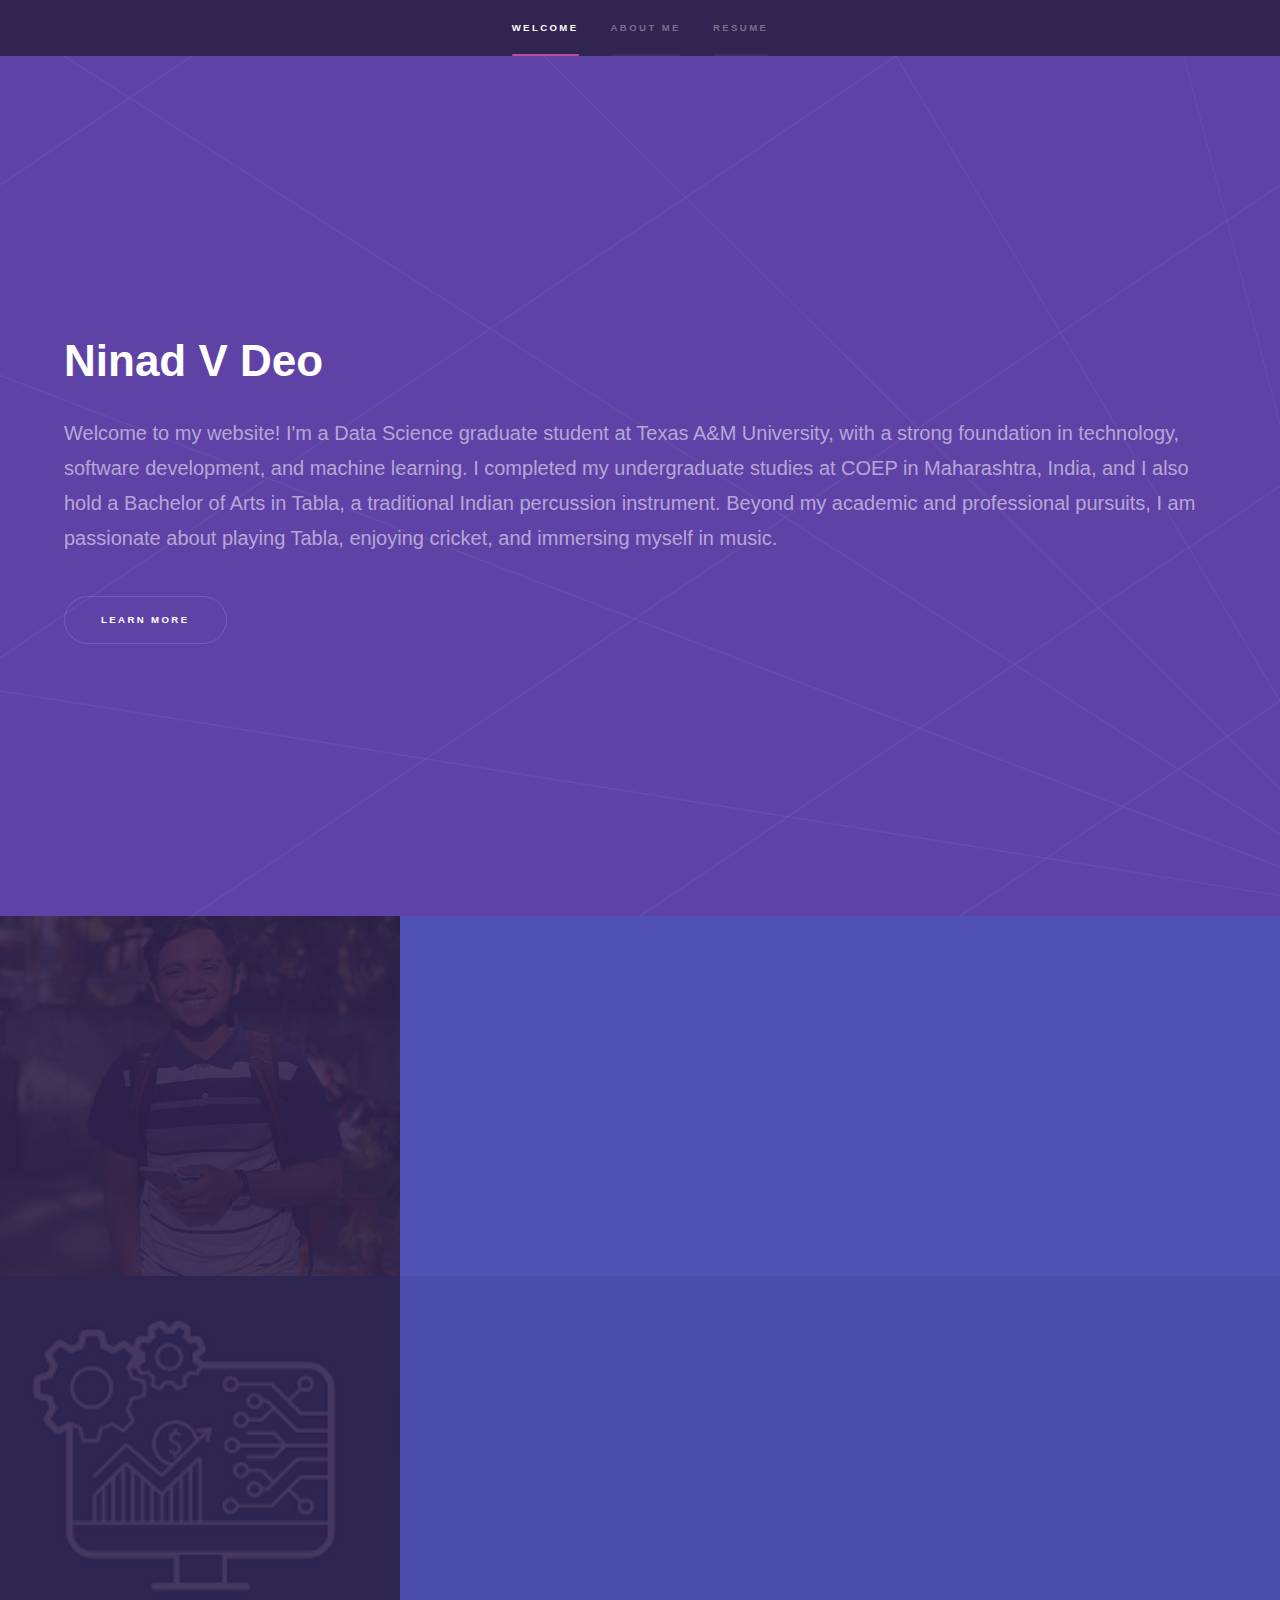
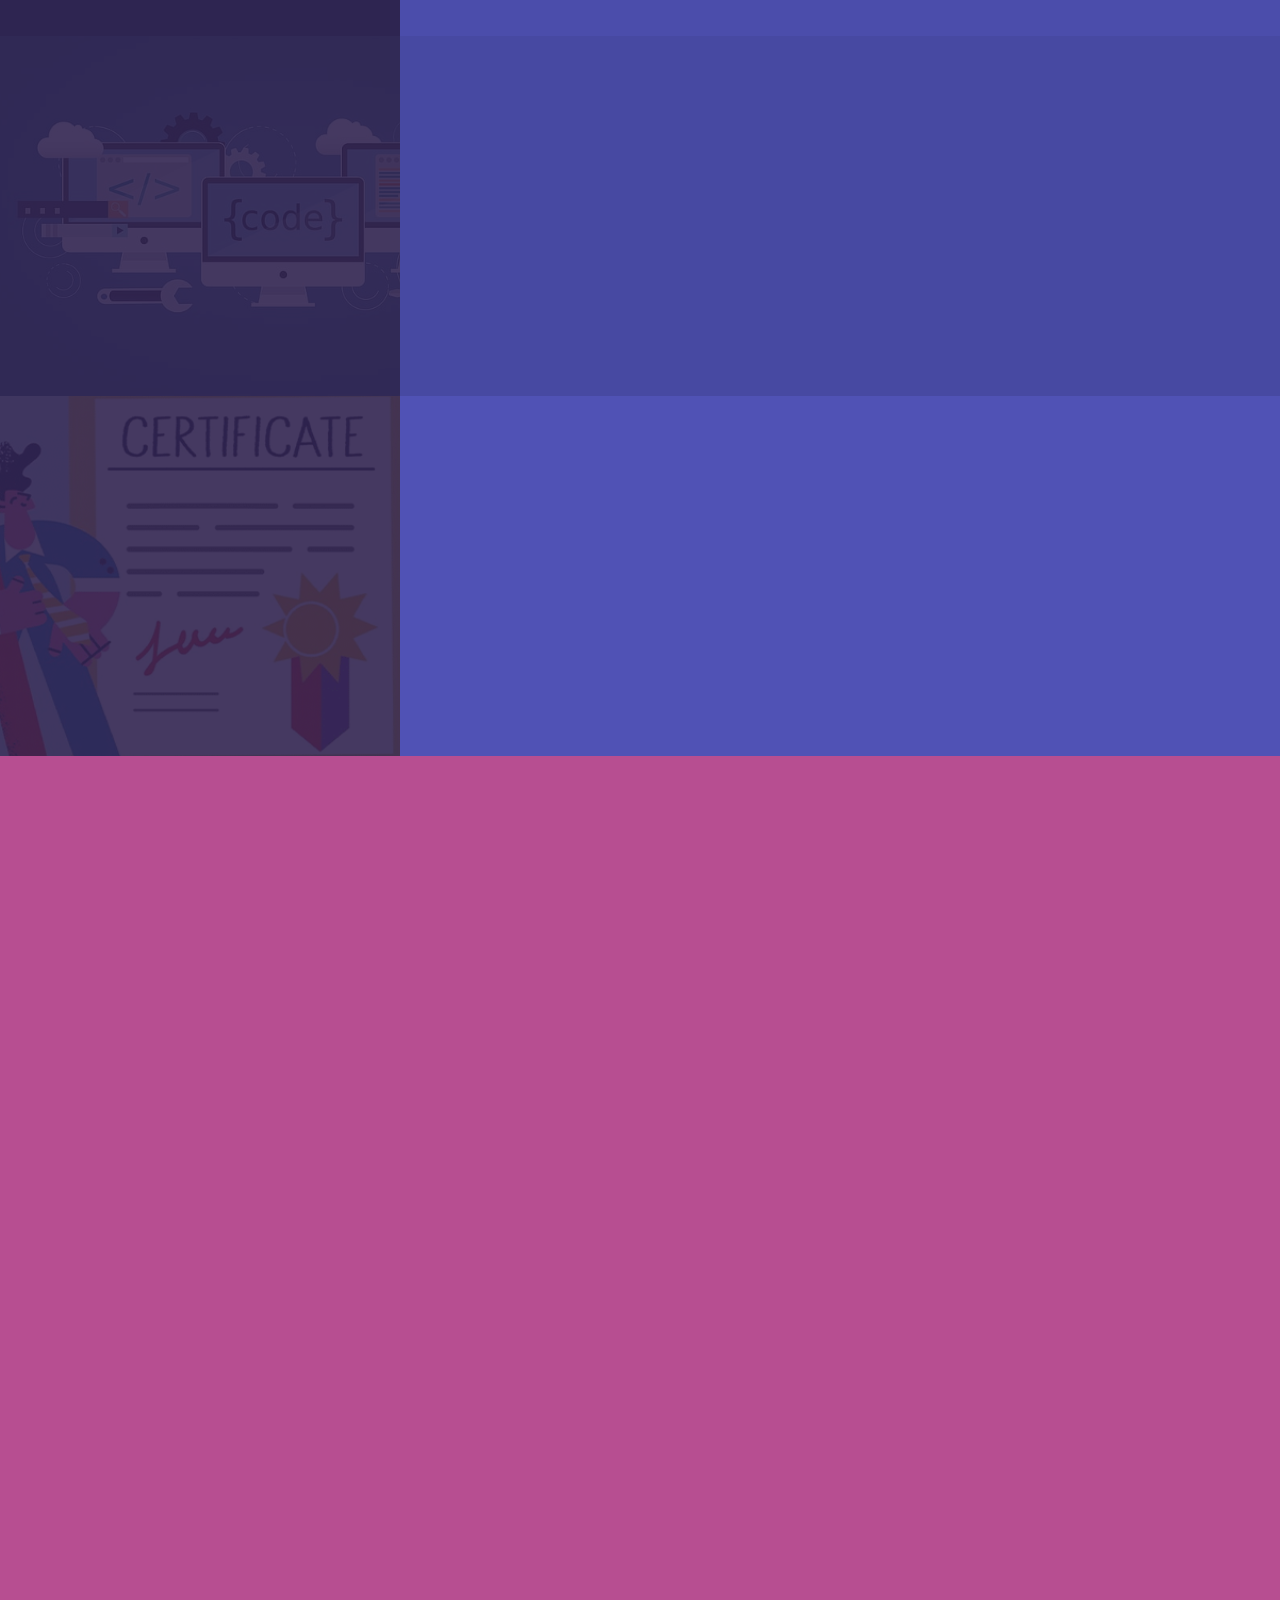
==== commit af54d149: "Resume Added" ====
--- a/index.html
+++ b/index.html
@@ -1,9 +1,4 @@
 <!DOCTYPE HTML>
-<!--
-	Hyperspace by HTML5 UP
-	html5up.net | @ajlkn
-	Free for personal and commercial use under the CCA 3.0 license (html5up.net/license)
--->
 <html>
 	<head>
 		<title>Ninad Vighnahari Deo</title>
@@ -15,204 +10,110 @@
 	<body class="is-preload">
 
 		<!-- Sidebar -->
-			<section id="sidebar">
+		<section id="sidebar">
+			<div class="inner">
+				<nav>
+					<ul>
+						<li><a href="#intro">Welcome</a></li>
+						<li><a href="#one">About Me</a></li>
+						<li><a href="#two">Resume</a></li>
+					</ul>
+				</nav>
+			</div>
+		</section>
+
+		<!-- Wrapper -->
+		<div id="wrapper">
+
+			<!-- Intro -->
+			<section id="intro" class="wrapper style1 fullscreen fade-up">
 				<div class="inner">
-					<nav>
-						<ul>
-							<li><a href="#intro">Welcome</a></li>
-							<li><a href="#one">About Me</a></li>
-						</ul>
-					</nav>
+					<h1>Ninad V Deo</h1>
+					<p>Welcome to my website! I'm a Data Science graduate student at Texas A&M University, with a strong foundation in technology, software development, and machine learning. I completed my undergraduate studies at COEP in Maharashtra, India, and I also hold a Bachelor of Arts in Tabla, a traditional Indian percussion instrument. Beyond my academic and professional pursuits, I am passionate about playing Tabla, enjoying cricket, and immersing myself in music.</p>
+					<ul class="actions">
+						<li><a href="#one" class="button scrolly">Learn more</a></li>
+					</ul>
 				</div>
 			</section>
 
-		<!-- Wrapper -->
-			<div id="wrapper">
-
-				<!-- Intro -->
-					<section id="intro" class="wrapper style1 fullscreen fade-up">
+			<!-- About Me -->
+			<section id="one" class="wrapper style2 spotlights">
+				<section>
+					<a href="#" class="image"><img src="images/Personal_Image.jpg" alt="" data-position="center center" /></a>
+					<div class="content">
 						<div class="inner">
-							<h1>Ninad V Deo</h1>
-							<p>Welcome to my website! I'm a Data Science graduate student at Texas A&M University, with a strong foundation in technology, software development, and machine learning. I completed my undergraduate studies at COEP in Maharashtra, India, and I also hold a Bachelor of Arts in Tabla, a traditional Indian percussion instrument. Beyond my academic and professional pursuits, I am passionate about playing Tabla, enjoying cricket, and immersing myself in music.</p>
+							<h2>About Me</h2>
+							<p>Hit the Learn More Button to find out more about me.</p>
 							<ul class="actions">
-								<li><a href="#one" class="button scrolly">Learn more</a></li>
+								<li><a href="personalInfo.html" class="button">Learn more</a></li>
 							</ul>
 						</div>
-					</section>
-
-				<!-- One -->
-					<section id="one" class="wrapper style2 spotlights">
-						<section>
-							<a href="#" class="image"><img src="images/Personal_Image.jpg" alt="" data-position="center center" /></a>
-							<div class="content">
-								<div class="inner">
-									<h2>About Me</h2>
-									<p>Hit the Learn More Button to find out more about me.</p>
-									<ul class="actions">
-										<li><a href="personalInfo.html" class="button">Learn more</a></li>
-									</ul>
-								</div>
-							</div>
-						</section>
-						<section>
-							<a href="#" class="image"><img src="images/images.png" alt="" data-position="top center" /></a>
-							<div class="content">
-								<div class="inner">
-									<h2>Projects</h2>
-									<p>Tap the Learn More about my Projects</p>
-									<ul class="actions">
-										<li><a href="Projects.html" class="button">Learn more</a></li>
-									</ul>
-								</div>
-							</div>
-						</section>
-						<section>
-							<a href="#" class="image"><img src="images/cse-mini-projects.jpg" alt="" data-position="25% 25%"/></a>
-							<div class="content">
-								<div class="inner">
-									<h2>Publications</h2>
-									<p>I have publications in the field of Deep Learning and Machine Learning.Tap the Learn More to view.</p>
-									<ul class="actions">
-										<li><a href="Publications.html" class="button">Learn more</a></li>
-									</ul>
-								</div>
-							</div>
-						</section>
-						<section>
-							<a href="#" class="image"><img src="images/Certificate.png" alt="" data-position="25% 25%"/></a>
-							<div class="content">
-								<div class="inner">
-									<h2>Certifications</h2>
-									<p>Tap the Learn More to have a look at My Certifications</p>
-									<ul class="actions">
-										<li><a href="Certifications.html" class="button">Learn more</a></li>
-									</ul>
-								</div>
-							</div>
-						</section>
-					</section>
-
-<!-- 				
-					<section id="two" class="wrapper style3 fade-up">
+					</div>
+				</section>
+				<section>
+					<a href="#" class="image"><img src="images/images.png" alt="" data-position="top center" /></a>
+					<div class="content">
 						<div class="inner">
-							<h2>What we do</h2>
-							<p>Phasellus convallis elit id ullamcorper pulvinar. Duis aliquam turpis mauris, eu ultricies erat malesuada quis. Aliquam dapibus, lacus eget hendrerit bibendum, urna est aliquam sem, sit amet imperdiet est velit quis lorem.</p>
-							<div class="features">
-								<section>
-									<span class="icon solid major fa-code"></span>
-									<h3>Lorem ipsum amet</h3>
-									<p>Phasellus convallis elit id ullam corper amet et pulvinar. Duis aliquam turpis mauris, sed ultricies erat dapibus.</p>
-								</section>
-								<section>
-									<span class="icon solid major fa-lock"></span>
-									<h3>Aliquam sed nullam</h3>
-									<p>Phasellus convallis elit id ullam corper amet et pulvinar. Duis aliquam turpis mauris, sed ultricies erat dapibus.</p>
-								</section>
-								<section>
-									<span class="icon solid major fa-cog"></span>
-									<h3>Sed erat ullam corper</h3>
-									<p>Phasellus convallis elit id ullam corper amet et pulvinar. Duis aliquam turpis mauris, sed ultricies erat dapibus.</p>
-								</section>
-								<section>
-									<span class="icon solid major fa-desktop"></span>
-									<h3>Veroeros quis lorem</h3>
-									<p>Phasellus convallis elit id ullam corper amet et pulvinar. Duis aliquam turpis mauris, sed ultricies erat dapibus.</p>
-								</section>
-								<section>
-									<span class="icon solid major fa-link"></span>
-									<h3>Urna quis bibendum</h3>
-									<p>Phasellus convallis elit id ullam corper amet et pulvinar. Duis aliquam turpis mauris, sed ultricies erat dapibus.</p>
-								</section>
-								<section>
-									<span class="icon major fa-gem"></span>
-									<h3>Aliquam urna dapibus</h3>
-									<p>Phasellus convallis elit id ullam corper amet et pulvinar. Duis aliquam turpis mauris, sed ultricies erat dapibus.</p>
-								</section>
-							</div>
+							<h2>Projects</h2>
+							<p>Tap the Learn More about my Projects</p>
 							<ul class="actions">
-								<li><a href="generic.html" class="button">Learn more</a></li>
+								<li><a href="Projects.html" class="button">Learn more</a></li>
 							</ul>
 						</div>
-					</section>
+					</div>
+				</section>
+				<section>
+					<a href="#" class="image"><img src="images/cse-mini-projects.jpg" alt="" data-position="25% 25%"/></a>
+					<div class="content">
+						<div class="inner">
+							<h2>Publications</h2>
+							<p>I have publications in the field of Deep Learning and Machine Learning. Tap the Learn More to view.</p>
+							<ul class="actions">
+								<li><a href="Publications.html" class="button">Learn more</a></li>
+							</ul>
+						</div>
+					</div>
+				</section>
+				<section>
+					<a href="#" class="image"><img src="images/Certificate.png" alt="" data-position="25% 25%"/></a>
+					<div class="content">
+						<div class="inner">
+							<h2>Certifications</h2>
+							<p>Tap the Learn More to have a look at My Certifications</p>
+							<ul class="actions">
+								<li><a href="Certifications.html" class="button">Learn more</a></li>
+							</ul>
+						</div>
+					</div>
+				</section>
+			</section>
 
-				
-					<section id="three" class="wrapper style1 fade-up">
-						<div class="inner">
-							<h2>Get in touch</h2>
-							<p>Phasellus convallis elit id ullamcorper pulvinar. Duis aliquam turpis mauris, eu ultricies erat malesuada quis. Aliquam dapibus, lacus eget hendrerit bibendum, urna est aliquam sem, sit amet imperdiet est velit quis lorem.</p>
-							<div class="split style1">
-								<section>
-									<form method="post" action="#">
-										<div class="fields">
-											<div class="field half">
-												<label for="name">Name</label>
-												<input type="text" name="name" id="name" />
-											</div>
-											<div class="field half">
-												<label for="email">Email</label>
-												<input type="text" name="email" id="email" />
-											</div>
-											<div class="field">
-												<label for="message">Message</label>
-												<textarea name="message" id="message" rows="5"></textarea>
-											</div>
-										</div>
-										<ul class="actions">
-											<li><a href="" class="button submit">Send Message</a></li>
-										</ul>
-									</form>
-								</section>
-								<section>
-									<ul class="contact">
-										<li>
-											<h3>Address</h3>
-											<span>12345 Somewhere Road #654<br />
-											Nashville, TN 00000-0000<br />
-											USA</span>
-										</li>
-										<li>
-											<h3>Email</h3>
-											<a href="#">user@untitled.tld</a>
-										</li>
-										<li>
-											<h3>Phone</h3>
-											<span>(000) 000-0000</span>
-										</li>
-										<li>
-											<h3>Social</h3>
-											<ul class="icons">
-												<li><a href="#" class="icon brands fa-twitter"><span class="label">Twitter</span></a></li>
-												<li><a href="#" class="icon brands fa-facebook-f"><span class="label">Facebook</span></a></li>
-												<li><a href="#" class="icon brands fa-github"><span class="label">GitHub</span></a></li>
-												<li><a href="#" class="icon brands fa-instagram"><span class="label">Instagram</span></a></li>
-												<li><a href="#" class="icon brands fa-linkedin-in"><span class="label">LinkedIn</span></a></li>
-											</ul>
-										</li>
-									</ul>
-								</section>
-							</div>
-						</div>
-					</section>
-
-			</div>
-
-		
-			<footer id="footer" class="wrapper style1-alt">
+			<!-- Resume -->
+			<section id="two" class="wrapper style3 fade-up">
 				<div class="inner">
-					<ul class="menu">
-						<li>&copy; Untitled. All rights reserved.</li><li>Design: <a href="http://html5up.net">HTML5 UP</a></li>
+					<h2>Resume</h2>
+					<p>You can view or download my resume below:</p>
+					<!-- Inline view of the resume using an iframe -->
+					<iframe src="Ninad Resume.pdf" width="100%" height="600px" style="border: none;">
+						Your browser does not support viewing PDFs. 
+						<a href="Ninad Resume.pdf" target="_blank">Download Resume</a>
+					</iframe>
+					<ul class="actions">
+						<!-- Download link for the resume -->
+						<li><a href="assets/resume/Ninad_Deo_Resume.pdf" class="button" target="_blank">Download Resume</a></li>
 					</ul>
 				</div>
-			</footer>
+			</section>
+		</div>
 
-		-->
-			<script src="assets/js/jquery.min.js"></script>
-			<script src="assets/js/jquery.scrollex.min.js"></script>
-			<script src="assets/js/jquery.scrolly.min.js"></script>
-			<script src="assets/js/browser.min.js"></script>
-			<script src="assets/js/breakpoints.min.js"></script>
-			<script src="assets/js/util.js"></script>
-			<script src="assets/js/main.js"></script> 
+		<!-- Scripts -->
+		<script src="assets/js/jquery.min.js"></script>
+		<script src="assets/js/jquery.scrollex.min.js"></script>
+		<script src="assets/js/jquery.scrolly.min.js"></script>
+		<script src="assets/js/browser.min.js"></script>
+		<script src="assets/js/breakpoints.min.js"></script>
+		<script src="assets/js/util.js"></script>
+		<script src="assets/js/main.js"></script> 
 
 	</body>
-</html> +</html>
